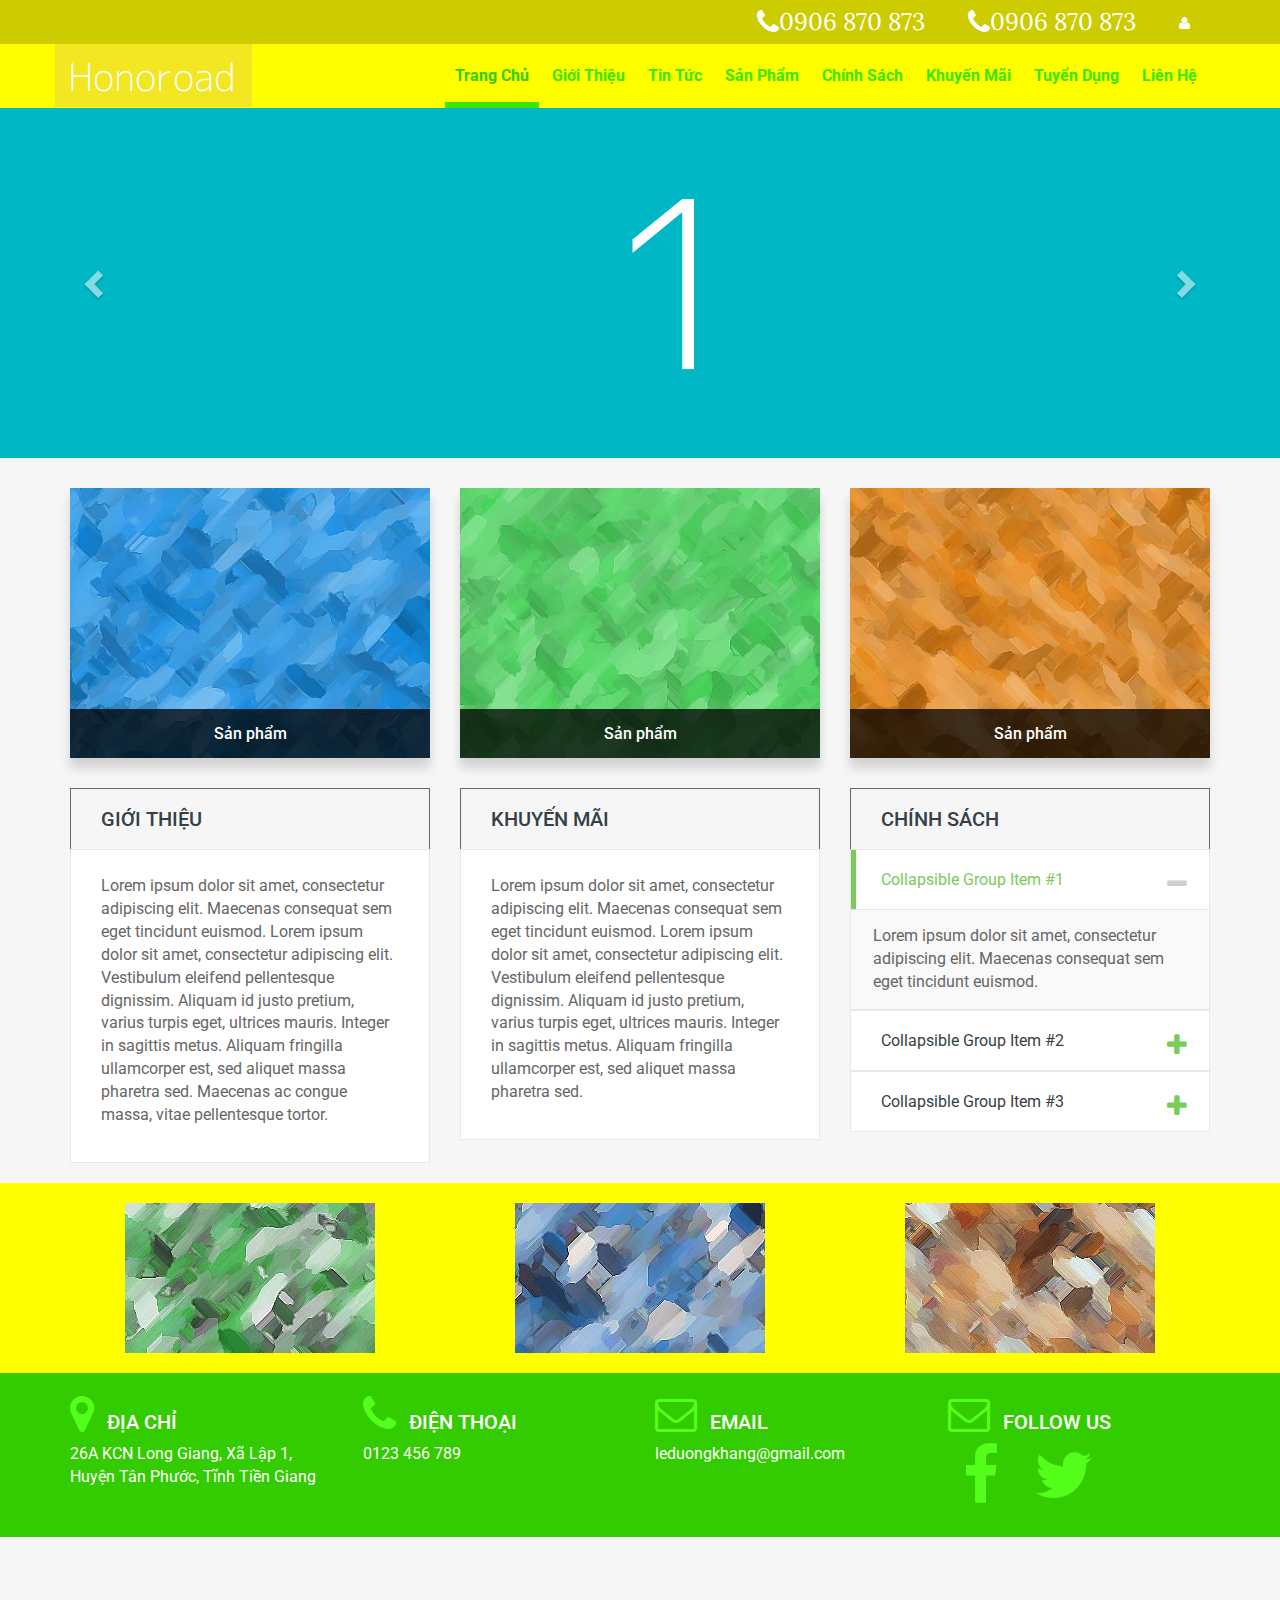
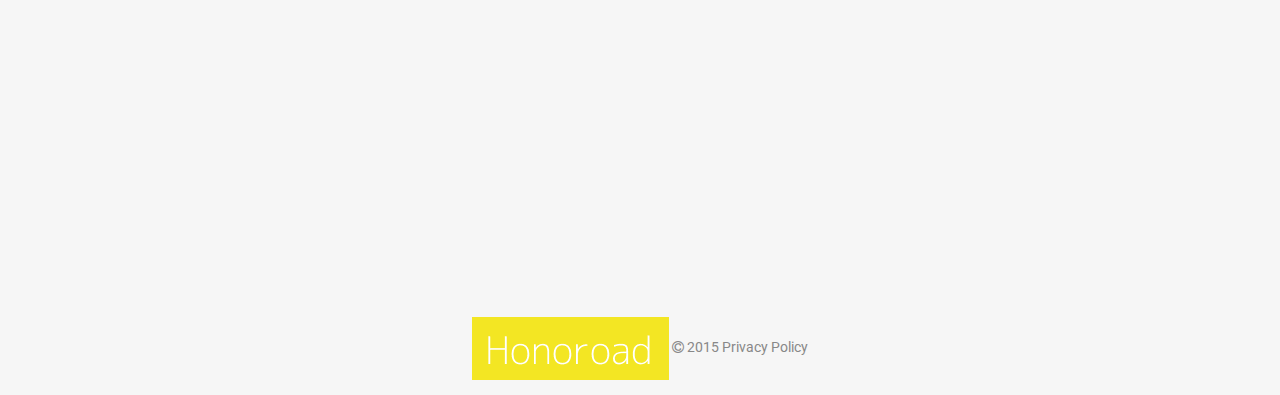
==== public_html/html/index.html @ 2d581bb7 "HTML CSS" ====
<!DOCTYPE html>
<html lang="en">
    <head>
        <title>Top Page</title>
        <meta charset="UTF-8">
        <meta content="IE=9" http-equiv="X-UA-Compatible">
        <meta name="viewport" content="width=device-width, initial-scale=1.0">
        <meta content="" name="description">
        <meta content="" name="author">

        <link href="images/favicon.png" rel="shortcut icon">
        <link rel="stylesheet" href="css/bootstrap.min.css"/>
        <link rel="stylesheet" href="css/font-awesome.min.css"/>
        <link rel="stylesheet" href="css/jquery.sidr.light.css"/>
        <link rel="stylesheet" href="css/style.css"/>

        <!-- Le HTML5 shim, for IE6-8 support of HTML5 elements -->
        <!--[if lt IE 9]>
          <script src="//html5shim.googlecode.com/svn/trunk/html5.js"></script>
        <![endif]-->
    </head>
    <body>
        <!-- http://dummyimage.com/2048x560/FF4B91/ffffff.png&text=2 -->
        <div class="navbar-wrapper">
            <!-- hotline -->
            <header class="hot-top">
                <div class="container">
                    <ul class="pull-right nopadding">
                        <li>
                            <i class="fa fa-phone fa-2x"></i><span class="hotline">0906 870 873</span>
                        </li>
                        <li>
                            <i class="fa fa-phone fa-2x"></i><span class="hotline">0906 870 873</span>
                        </li>
                        <li>
                            <a class="login-menu" href="javascript:void(0)"><i class="fa fa-user"></i></a>
                            <ul class="icesubMenu">
                                <li>
                                    <div class='login_module'>
                                        <h2><span>Login</span></h2>
                                        <form id='login-form' method="post">
                                            <div class='form-control'>
                                                
                                            </div>
                                        </form>
                                    </div>
                                </li>
                            </ul>
                        </li>
                    </ul>
                </div>
            </header>
            <!-- hotline end-->
            <!-- navigator -->
            <header id="header">
                <nav id="nav" class="navbar navbar-defaultx navbar-oil">
                    <div class="container">
                        <div id="logo" class="navbar-header">
                            <a id="menu-toggle" href="#sidr">
                                <button class="navbar-toggle collapsed">
                                    <span class="sr-only">Toggle navigation</span>
                                    <span class="icon-bar"></span>
                                    <span class="icon-bar"></span>
                                    <span class="icon-bar"></span>
                                </button>
                            </a>
                            <a class="navbar-brand nopadding">
                                <img class="img-responsive" src="images/logo.png" alt="Honoroad" />
                            </a>
                        </div>
                        <div class="navbar-collapse collapse nopadding">
                            <ul>
                                <li><a class="nav-title active" href="#"><span>Trang chủ</span></a></li>
                                <li><a class="nav-title" href="#"><span>Giới thiệu</span></a></li>
                                <li><a class="nav-title" href="#"><span>Tin tức</span></a></li>
                                <li><a class="nav-title" href="#"><span>Sản phẩm</span></a></li>
                                <li><a class="nav-title" href="#"><span>Chính sách</span></a></li>
                                <li><a class="nav-title" href="#"><span>Khuyến mãi</span></a></li>
                                <li><a class="nav-title" href="#"><span>Tuyển dụng</span></a></li>
                                <li><a class="nav-title" href="#"><span>Liên hệ</span></a></li>
                                <li class="menu-search">
                                    <ul>
                                        <li>
                                            <div>
                                                <ul>
                                                    <li>
                                                        <form class="nav-form">

                                                        </form>
                                                    </li>
                                                </ul>
                                            </div>
                                        </li>
                                    </ul>
                                </li>
                            </ul>
                        </div>
                    </div>
                </nav>
                <!--side-bar-->
                <ul id="sidr" class="m-sidebar">
                    <li><a class="active" href="#"><span>Trang chủ</span></a></li>
                    <li><a class="" href="#"><span>Giới thiệu</span></a></li>
                    <li><a class="" href="#"><span>Tin tức</span></a></li>
                    <li><a class="" href="#"><span>Sản phẩm</span></a></li>
                    <li><a class="" href="#"><span>Chính sách</span></a></li>
                    <li><a class="" href="#"><span>Khuyến mãi</span></a></li>
                    <li><a class="" href="#"><span>Tuyển dụng</span></a></li>
                    <li><a class="" href="#"><span>Liên hệ</span></a></li>
                    <li class="menu-search">
                    <li>
                        <form class="nav-form">

                        </form>
                    </li>
                </ul>
                <!--side-bar-->
            </header>
            <!-- navigator -->
        </div>

        <!-- silder -->
        <div data-ride="carousel" class="carousel slide" id="myCarousel">
            <!-- Indicators -->
            <!--            <ol class="carousel-indicators">
                            <li class="active" data-slide-to="0" data-target="#myCarousel"></li>
                            <li data-slide-to="1" data-target="#myCarousel" class=""></li>
                            <li data-slide-to="2" data-target="#myCarousel" class=""></li>
                            <li data-slide-to="3" data-target="#myCarousel" class=""></li>
                        </ol>-->
            <div role="listbox" class="carousel-inner">
                <div class="item active">
                    <img alt="First slide" src="images/slide-1.png" class="first-slide">
                </div>
                <div class="item">
                    <img alt="Second slide" src="images/slide-2.png" class="second-slide">
                </div>
                <div class="item">
                    <img alt="Third slide" src="images/slide-3.png" class="third-slide">
                </div>
                <div class="item">
                    <img alt="Fourth slide" src="images/slide-4.png" class="third-slide">
                </div>
            </div>
            <a data-slide="prev" role="button" href="#myCarousel" class="left carousel-control">
                <span aria-hidden="true" class="glyphicon glyphicon-chevron-left"></span>
                <span class="sr-only">Previous</span>
            </a>
            <a data-slide="next" role="button" href="#myCarousel" class="right carousel-control">
                <span aria-hidden="true" class="glyphicon glyphicon-chevron-right"></span>
                <span class="sr-only">Next</span>
            </a>
        </div>
        <!-- silder end -->

        <!-- product -->
        <div class="container product">
            <div class="row">
                <div class="col-xs-12 col-md-4 prod-block">
                    <a href="#">
                        <article id="item-1" class="item">
                            <img class="img-responsive" src="images/prod-p1.jpg"/>
                            <div class="prod-title"><h1>Sản phẩm</h1></div>
                        </article>
                    </a>
                </div>
                <div class="col-xs-12 col-md-4 prod-block">
                    <a href="#">
                        <article id="item-1" class="item">
                            <img class="img-responsive" src="images/prod-p2.jpg"/>
                            <div class="prod-title"><h1>Sản phẩm</h1></div>
                        </article>
                    </a>
                </div>
                <div class="col-xs-12 col-md-4 prod-block">
                    <a href="#">
                        <article id="item-1" class="item">
                            <img class="img-responsive" src="images/prod-p3.jpg"/>
                            <div class="prod-title"><h1>Sản phẩm</h1></div>
                        </article>
                    </a>
                </div>
            </div>
        </div>
        <!-- product end -->

        <!-- information -->
        <div class="container information">
            <div class="row">
                <div class="col-xs-12 col-md-4">
                    <div class="module-info">
                        <header>
                            <h2 class="module-title"><span>Giới thiệu</span></h2>
                        </header>
                        <div class="mod-article">
                            <div class="item-info">
                                <p>
                                    Lorem ipsum dolor sit amet, consectetur adipiscing elit. Maecenas consequat sem eget tincidunt euismod. Lorem ipsum dolor sit amet, consectetur adipiscing elit. Vestibulum eleifend pellentesque dignissim. Aliquam id justo pretium, varius turpis eget, ultrices mauris. Integer in sagittis metus. Aliquam fringilla ullamcorper est, sed aliquet massa pharetra sed. Maecenas ac congue massa, vitae pellentesque tortor.
                                </p>
                            </div>
                        </div>
                    </div>
                </div>
                <div class="col-xs-12 col-md-4">
                    <div class="module-info">
                        <header>
                            <h2 class="module-title"><span>Khuyến mãi</span></h2>
                        </header>
                        <div class="mod-article">
                            <div class="item-info">
                                <p>
                                    Lorem ipsum dolor sit amet, consectetur adipiscing elit. Maecenas consequat sem eget tincidunt euismod. Lorem ipsum dolor sit amet, consectetur adipiscing elit. Vestibulum eleifend pellentesque dignissim. Aliquam id justo pretium, varius turpis eget, ultrices mauris. Integer in sagittis metus. Aliquam fringilla ullamcorper est, sed aliquet massa pharetra sed.
                                </p>
                            </div>
                        </div>
                    </div>
                </div>
                <div class="col-xs-12 col-md-4">
                    <div class="module-info">
                        <header>
                            <h2 class="module-title"><span>Chính sách</span></h2>
                        </header>
                        <div class="mod-article">
                            <div class="item-info-3">

                                <div class="accordion" id="accordion">
                                    <div class="accordion-group">
                                        <div class="accordion-heading">
                                            <a class="accordion-toggle selected" data-toggle="collapse" data-parent="#accordion" href="#collapseOne">
                                                Collapsible Group Item #1
                                            </a>
                                        </div>
                                        <div id="collapseOne" class="accordion-body collapse in" aria-expanded="true" close-others="true">
                                            <div class="accordion-inner">
                                                <p>
                                                    Lorem ipsum dolor sit amet, consectetur adipiscing elit. Maecenas consequat sem eget tincidunt euismod.
                                                </p>
                                            </div>
                                        </div>
                                    </div>

                                    <div class="accordion-group">
                                        <div class="accordion-heading">
                                            <a class="accordion-toggle" data-toggle="collapse" data-parent="#accordion" href="#collapseTwo">
                                                Collapsible Group Item #2
                                            </a>
                                        </div>
                                        <div id="collapseTwo" class="accordion-body collapse">
                                            <div class="accordion-inner">
                                                <p>
                                                    Lorem ipsum dolor sit amet, consectetur adipiscing elit. Maecenas consequat sem eget tincidunt euismod.
                                                </p>
                                            </div>
                                        </div>
                                    </div>

                                    <div class="accordion-group">
                                        <div class="accordion-heading">
                                            <a class="accordion-toggle" data-toggle="collapse" data-parent="#accordion" href="#collapseThree">
                                                Collapsible Group Item #3
                                            </a>
                                        </div>
                                        <div id="collapseThree" class="accordion-body collapse">
                                            <div class="accordion-inner">
                                                <p>
                                                    Lorem ipsum dolor sit amet, consectetur adipiscing elit. Maecenas consequat sem eget tincidunt euismod.
                                                </p>
                                            </div>
                                        </div>
                                    </div>
                                </div>

                            </div>
                        </div>
                    </div>
                </div>
            </div>
        </div>
        <!-- information end -->

        <!-- main bottom -->
        <div id="main-bottom" class="margin-top-lg">
            <div class="container">
                <div class="row">
                    <div class="col-xs-12 col-md-4">
                        <article>
                            <figure>
                                <img class="img-responsive center-block" src="images/c-logo-1.jpg"/>
                            </figure>
                        </article>
                    </div>
                    <div class="col-xs-12 col-md-4">
                        <article>
                            <figure>
                                <img class="img-responsive center-block" src="images/c-logo-2.jpg"/>
                            </figure>
                        </article>
                    </div>
                    <div class="col-xs-12 col-md-4">
                        <article>
                            <figure>
                                <img class="img-responsive center-block" src="images/c-logo-3.jpg"/>
                            </figure>
                        </article>
                    </div>
                </div>
            </div>
        </div>
        <!-- main bottom end -->

        <!-- bottom -->
        <div id="bottom">
            <div class="container">
                <div class="row">
                    <div class="col-xs-12 col-md-3">
                        <article>
                            <div class="item-content">
                                <i class="fa fa-map-marker fa-3x"></i>
                                <h2><span>Địa Chỉ</span></h2>
                                <div class="item-introtext">
                                    <p>
                                        26A KCN Long Giang, Xã Lập 1, Huyện Tân Phước, Tĩnh Tiền Giang
                                    </p>
                                </div>
                            </div>
                        </article>
                    </div>
                    <div class="col-xs-12 col-md-3">
                        <article>
                            <div class="item-content">
                                <i class="fa fa-phone fa-3x"></i>
                                <h2><span>Điện Thoại</span></h2>
                                <div class="item-introtext">
                                    <p>
                                        0123 456 789
                                    </p>
                                </div>
                            </div>
                        </article>
                    </div>
                    <div class="col-xs-12 col-md-3">
                        <article>
                            <div class="item-content">
                                <i class="fa fa-envelope-o fa-3x"></i>
                                <h2><span>Email</span></h2>
                                <div class="item-introtext">
                                    <p>
                                        <a href="mailto:leduongkhang@gmail.com">leduongkhang@gmail.com</a>
                                    </p>
                                </div>
                            </div>
                        </article>
                    </div>
                    <div class="col-xs-12 col-md-3">
                        <article>
                            <div class="item-content">
                                <i class="fa fa-envelope-o fa-3x"></i>
                                <h2><span>Follow Us</span></h2>
                                <div class="item-introtext">
                                    <p>
                                        <a class="padding-lt-rt-md"><i class="fa fa-facebook fa-4x"></i></a>
                                        <a class="padding-lt-rt-md"><i class="fa fa-twitter fa-4x"></i></a>
                                    </p>
                                </div>
                            </div>
                        </article>
                    </div>
                </div>
            </div>
        </div>
        <!-- bottom end-->

        <!-- footer -->
        <div id="footer">
            <div id="map">
                <iframe src="https://www.google.com/maps/embed?pb=!1m18!1m12!1m3!1d3923.2966032270815!2d106.3025217509567!3d10.477268167470955!2m3!1f0!2f0!3f0!3m2!1i1024!2i768!4f13.1!3m3!1m2!1s0x310ab99c0ced4c49%3A0xe22317e8862d6c70!2sKhu+C%C3%B4ng+Nghi%E1%BB%87p+Long+Giang!5e0!3m2!1sen!2s!4v1446955596231" width="600" height="450" frameborder="0" style="border:0" allowfullscreen></iframe>
            </div>
        </div>
        <!-- footer end -->
        
        <!-- footer wrapper -->
        <div id="footer-wrapper">
            <div class="footer-wrapper-inner">
                <div id="copyright">
                    <div class="container">
                        <div class="col-xs-12 copyright padding-bottom-md padding-top-xxl">
                            <a class="footer-logo" href="#"><img src="images/logo.png"/></a>
                            <span class="priv">
                                <span class="copy"><i class="fa fa-copyright"></i></span>
                                <span class="year">2015</span>
                                <a class="privacy_link" href="#">Privacy Policy</a>
                            </span>
                        </div>
                    </div>
                </div>
            </div>
        </div>
        <!-- footer wrapper end -->
            


        <!--<script src="https://ajax.googleapis.com/ajax/libs/jquery/1.11.3/jquery.min.js"></script>-->
        <script src="js/jquery-1.11.2.js"></script>
        <script src="js/bootstrap.min.js"></script>
        <script src="js/jquery.sidr.min.js"></script>
        <!--<script src="js/jquery.mobile-1.4.5.min.js"></script>-->
        <script>
            $(function () {
                $('#menu-toggle').sidr();
                //
                $(document).on('click', function (e) {
                    var container = $('#sidr');
                    if (!container.is(e.target) && container.has(e.target).length === 0) {
                        $.sidr('close', 'sidr');
                    }
                });
                //
                $(window).bind('resize', function () {
                    if ($('body').hasClass('sidr-open') && $(window).width() >= 768) {
                        $.sidr('close');
                    }
                });
            });

            $(function () {
                $('.accordion-toggle').on('click', function () {
                    if ($(this).hasClass('selected')) {
                        $(this).removeClass('selected');
                    } else {
                        $('.accordion-toggle').removeClass('selected');
                        $(this).addClass('selected');
                        $(".collapse.in").collapse('hide');
                    }
                });
            });

            $(function () {
//                var menu = $('.navbar-oil');
//                var origOffsetY = menu.offset().top;
//                function scroll() {
//                    if ($(window).scrollTop() >= origOffsetY) {
//                        $('.navbar-oil').addClass('sticky');
//                        $('.content').addClass('menu-padding');
//                    } else {
//                        $('.navbar-oil').removeClass('sticky');
//                        $('.content').removeClass('menu-padding');
//                    }
//                }
//                document.onscroll = scroll;

                $('.navbar-oil').affix({
                    offset: {
                        top: $('header').height()
                    }
                });
            });

//            $(function () {
//                $("#myCarousel").swiperight(function () {
//                    $("#myCarousel").carousel('prev');
//                });
//                $("#myCarousel").swipeleft(function () {
//                    $("#myCarousel").carousel('next');
//                });
//            });
        </script>
    </body>
</html>
---- public_html/html/css/style.css ----
@import url(https://fonts.googleapis.com/css?family=Roboto:400,300,500,700,900&subset=latin,vietnamese);
@import url(https://fonts.googleapis.com/css?family=Lora:400,700);
/*@import url(https://fonts.googleapis.com/css?family=Open+Sans:300,400,600,700,800&subset=latin,vietnamese);*/
/*@font-face{
    font-family: 'WebFont';
    src: url(https://fonts.googleapis.com/css?family=Roboto:400,300,500,700,900&subset=latin,vietnamese);
}*/
/*
font-family: "lucida grande",tahoma,verdana,arial,sans-serif;
*/
/* remove ouline */
a {
  outline: 0; }

a:hover, a:active, a:focus {
  outline: 0; }

object, embed {
  outline: 0; }

input::-moz-focus-inner {
  border: 0; }

/*==========  Mobile First Method  ==========*/
/* Custom, iPhone Retina */
@media only screen and (min-width: 320px) {
  #header nav #logo {
    width: auto; }
    #header nav #logo .navbar-brand {
      img: 70%; }

  .product .row div.prod-block:nth-child(2) {
    margin: 15px 0; }

  .carousel-inner > .item > img {
    height: auto; } }
/*==========  Mobile First Method  ==========*/
/* Extra Small Devices, Phones */
@media only screen and (min-width: 480px) {
  #header nav #logo {
    width: auto; }
    #header nav #logo .navbar-brand {
      img: 70%; }
  #header nav ul li a {
    font-size: 12px; }

  .product .row div.prod-block:nth-child(2) {
    margin: 15px 0; } }
/*==========  Mobile First Method  ==========*/
/* Small Devices, Tablets */
@media only screen and (min-width: 768px) {
  #header nav #logo {
    width: auto; }
    #header nav #logo .navbar-brand {
      img: 80%; }
  #header nav ul li a {
    font-size: 12px; }

  .product .row div.prod-block:nth-child(2) {
    margin: 0; } }
/*==========  Mobile First Method  ==========*/
/* Medium Devices, Desktops */
@media only screen and (min-width: 992px) {
  #header nav ul li a {
    font-size: 16px; }

  .product .row div.prod-block:nth-child(2) {
    margin: 0; } }
/*==========  Mobile First Method  ==========*/
/* Large Devices, Wide Screens */
@media only screen and (min-width: 1200px) {
  .product .row div.prod-block:nth-child(2) {
    margin: 0; } }
.nopadding {
  padding: 0; }

body {
  /*family: 'Open Sans', sans-serif;*/
  font-family: 'Roboto', sans-serif;
  /*size: 100%;*/
  font-weight: normal;
  background: #f6f6f6;
  color: #666; }

h1, h2, h3, h4, h5, h6 {
  color: #363f45;
  margin-top: 0; }

p {
  font-size: 1.143em; }

h2 {
  font-size: 20.02px; }

.margin-top-xs {
  margin-top: 0.5rem; }

.margin-bottom-xs {
  margin-bottom: 0.5rem; }

.margin-top-sm {
  margin-top: 1rem; }

.margin-bottom-sm {
  margin-bottom: 1rem; }

.margin-top-md {
  margin-top: 1.5rem; }

.margin-bottom-md {
  margin-bottom: 1.5rem; }

.margin-top-lg {
  margin-top: 2rem; }

.margin-bottom-lg {
  margin-bottom: 2rem; }

.margin-top-xl {
  margin-top: 2.5rem; }

.margin-bottom-xl {
  margin-bottom: 2.5rem; }

.padding-top-xs {
  padding-top: 0.5rem; }

.padding-bottom-xs {
  padding-bottom: 0.5rem; }

.padding-left-xs {
  padding-left: 0.5rem; }

.padding-right-xs {
  padding-right: 0.5rem; }

.padding-lt-rt-xs {
  padding-left: 0.5rem;
  padding-right: 0.5rem; }

.padding-top-sm {
  padding-top: 1rem; }

.padding-bottom-sm {
  padding-bottom: 1rem; }

.padding-left-sm {
  padding-left: 1rem; }

.padding-right-sm {
  padding-right: 1rem; }

.padding-lt-rt-sm {
  padding-left: 1rem;
  padding-right: 1rem; }

.padding-top-md {
  padding-top: 1.5rem; }

.padding-bottom-md {
  padding-bottom: 1.5rem; }

.padding-left-md {
  padding-left: 1.5rem; }

.padding-right-md {
  padding-right: 1.5rem; }

.padding-lt-rt-md {
  padding-left: 1.5rem;
  padding-right: 1.5rem; }

.padding-top-lg {
  padding-top: 2rem; }

.padding-bottom-lg {
  padding-bottom: 2rem; }

.padding-left-lg {
  padding-left: 2rem; }

.padding-right-lg {
  padding-right: 2rem; }

.padding-lt-rt-lg {
  padding-left: 2rem;
  padding-right: 2rem; }

.padding-top-xl {
  padding-top: 2.5rem; }

.padding-bottom-xl {
  padding-bottom: 2.5rem; }

.padding-left-xl {
  padding-left: 2.5rem; }

.padding-right-xl {
  padding-right: 2.5rem; }

.padding-lt-rt-xl {
  padding-left: 2.5rem;
  padding-right: 2.5rem; }

.padding-top-xxl {
  padding-top: 3rem; }

.padding-bottom-xxl {
  padding-bottom: 3rem; }

.padding-left-xxl {
  padding-left: 3rem; }

.padding-right-xxl {
  padding-right: 3rem; }

.padding-lt-rt-xxl {
  padding-left: 3rem;
  padding-right: 3rem; }

/*----------------------------------------------------------------------------*/
.hot-top {
  /*background: $hot-top-bg url('../images/bg/grid.png');*/
  background: #CCCC00;
  color: #fff; }
  .hot-top ul {
    list-style-type: none;
    margin-bottom: 0; }
    .hot-top ul li {
      vertical-align: middle;
      display: inline-block;
      padding: 5px 20px; }
      .hot-top ul li i {
        vertical-align: middle; }
      .hot-top ul li .hotline {
        font-family: 'Lora', serif;
        font-size: 24px;
        font-weight: 300;
        vertical-align: middle; }

#nav.affix {
  position: fixed;
  top: 0;
  width: 100%;
  z-index: 10; }

.sticky {
  position: fixed;
  top: 0;
  z-index: 10;
  width: 100%; }

.menu-padding {
  padding-top: 40px; }

#header {
  background: #FFFF00; }
  #header #logo #menu-toggle .navbar-toggle {
    border: 1px solid #33CC00; }
    #header #logo #menu-toggle .navbar-toggle:hover {
      background-color: #39e600; }
      #header #logo #menu-toggle .navbar-toggle:hover .icon-bar {
        background-color: #fff; }
    #header #logo #menu-toggle .navbar-toggle .icon-bar {
      background-color: #33CC00; }
  #header #logo .navbar-brand {
    padding: 0; }
  #header nav {
    padding-left: 0;
    padding-right: 0; }
    #header nav.navbar-oil {
      margin-bottom: 0;
      background-color: #FFFF00;
      border: none;
      box-shadow: 0 4px 4px 0 rgba(0, 0, 0, 0.15);
      border-radius: 0; }
    #header nav ul {
      display: inline-block;
      float: right;
      margin: 0px 0 0;
      padding: 0;
      list-style-type: none; }
      #header nav ul li {
        display: inline-block;
        position: relative;
        line-height: 24px; }
        #header nav ul li a {
          -webkit-transition: all 0.3s ease 0s;
          -moz-transition: all 0.3s ease 0s;
          transition: all 0.3s ease 0s;
          /*background: $menu-bg;*/
          font-weight: 700;
          color: #39e600;
          font-size: 16px;
          display: block;
          padding: 20px 10px; }
          #header nav ul li a:before {
            -webkit-transition: all 0.3s ease 0s;
            -moz-transition: all 0.3s ease 0s;
            transition: all 0.3s ease 0s;
            background: #39e600;
            bottom: 0;
            content: "";
            display: block;
            height: 6px;
            left: 0;
            position: absolute;
            right: 0;
            width: 0; }
          #header nav ul li a:hover {
            text-decoration: none;
            color: #33CC00; }
          #header nav ul li a.active:before, #header nav ul li a:hover:before {
            -webkit-transition: all 0.3s ease 0s;
            -moz-transition: all 0.3s ease 0s;
            transition: all 0.3s ease 0s;
            width: 100%; }
          #header nav ul li a.active {
            color: #33CC00; }
          #header nav ul li a.nav-title {
            display: block;
            position: relative;
            text-transform: capitalize;
            z-index: 1; }
          #header nav ul li a span {
            text-align: center;
            display: block; }

/*------------------- sidebar*/
ul.m-sidebar {
  display: none;
  list-style-type: none;
  padding-left: 0;
  width: 170px; }
  ul.m-sidebar li {
    display: block;
    position: relative;
    line-height: 24px; }
    ul.m-sidebar li a {
      -webkit-transition: all 0.3s ease 0s;
      -moz-transition: all 0.3s ease 0s;
      transition: all 0.3s ease 0s;
      background: #FFFF00;
      font-weight: 700;
      color: #39e600;
      font-size: 16px;
      display: block;
      padding: 20px 10px; }
      ul.m-sidebar li a:before {
        -webkit-transition: all 0.3s ease 0s;
        -moz-transition: all 0.3s ease 0s;
        transition: all 0.3s ease 0s;
        background: #fff;
        bottom: 0;
        content: "";
        display: block;
        height: 6px;
        left: 0;
        position: absolute;
        right: 0;
        width: 0; }
      ul.m-sidebar li a:hover {
        text-decoration: none;
        color: #33CC00; }
      ul.m-sidebar li a.active:before, ul.m-sidebar li a:hover:before {
        -webkit-transition: all 0.3s ease 0s;
        -moz-transition: all 0.3s ease 0s;
        transition: all 0.3s ease 0s;
        width: 100%; }
      ul.m-sidebar li a.active {
        color: #33CC00; }
      ul.m-sidebar li a.nav-title {
        display: block;
        position: relative;
        text-transform: capitalize;
        z-index: 1; }
      ul.m-sidebar li a span {
        text-align: center;
        display: block; }

/*-------------- carousel*/
.carousel-control.left {
  background-image: none; }
.carousel-control.right {
  background-image: none; }

.product {
  margin-top: 30px;
  margin-bottom: 30px; }
  .product a {
    color: #fff;
    text-decoration: none; }
    .product a article.item {
      position: relative;
      box-shadow: 0 10px 10px 0 rgba(0, 0, 0, 0.15); }
      .product a article.item .prod-title {
        bottom: 0;
        position: absolute;
        background: rgba(0, 0, 0, 0.75);
        padding: 6px;
        text-align: center;
        width: 100%; }
        .product a article.item .prod-title h1 {
          font-size: 16px;
          color: #fff;
          margin-top: 10px; }

.information .module-info header {
  -moz-border-bottom-colors: none;
  -moz-border-left-colors: none;
  -moz-border-right-colors: none;
  -moz-border-top-colors: none;
  border-color: #e9e8e8 #e9e8e8 -moz-use-text-color;
  border-image: none;
  border-style: solid solid none;
  border-width: 1px 1px 0; }
  .information .module-info header .module-title {
    box-sizing: border-box;
    margin-bottom: 0;
    padding: 10px 30px; }
    .information .module-info header .module-title span {
      /*font-size: 20.02px;*/
      line-height: 40.08px;
      text-transform: uppercase; }
.information .module-info .mod-article .item-info {
  background: #ffffff none repeat scroll 0 0;
  border: 1px solid #e9e8e8;
  box-sizing: border-box;
  overflow: hidden;
  padding: 25px 30px; }

.accordion .accordion-group {
  overflow: hidden; }
  .accordion .accordion-group .accordion-heading {
    border-bottom: 0 none; }
    .accordion .accordion-group .accordion-heading a {
      text-decoration: none; }
    .accordion .accordion-group .accordion-heading .accordion-toggle {
      background: #ffffff none repeat scroll 0 0;
      border: 1px solid #e9e8e8;
      color: #363f45;
      display: block;
      font: 400 16px/15px "Roboto",sans-serif;
      padding: 22px 40px 22px 30px;
      position: relative; }
      .accordion .accordion-group .accordion-heading .accordion-toggle.selected {
        color: #7acb5a; }
        .accordion .accordion-group .accordion-heading .accordion-toggle.selected::before {
          content: "\f068";
          color: #CFCFCF; }
        .accordion .accordion-group .accordion-heading .accordion-toggle.selected::after {
          background: #7acb5a none repeat scroll 0 0; }
      .accordion .accordion-group .accordion-heading .accordion-toggle::before {
        color: #7acb5a;
        content: "\f067";
        font: 25px/25px "FontAwesome";
        position: absolute;
        right: 20px;
        text-align: center;
        transition: all 0.3s ease 0s;
        width: 25px; }
      .accordion .accordion-group .accordion-heading .accordion-toggle::after {
        background: transparent none repeat scroll 0 0;
        content: "";
        display: block;
        height: 100%;
        left: 0;
        position: absolute;
        top: 0;
        transition: all 0.3s ease 0s;
        width: 5px; }
      .accordion .accordion-group .accordion-heading .accordion-toggle::focus, .accordion .accordion-group .accordion-heading .accordion-toggle::hover {
        color: #363f45;
        text-decoration: none; }
      .accordion .accordion-group .accordion-heading .accordion-toggle:hover, .accordion .accordion-group .accordion-heading .accordion-toggle:focus {
        content: "\f068";
        color: #363f45;
        text-decoration: none; }
      .accordion .accordion-group .accordion-heading .accordion-toggle:hover {
        color: #7acb5a; }
        .accordion .accordion-group .accordion-heading .accordion-toggle:hover::before {
          content: "\f068";
          color: #CFCFCF; }
        .accordion .accordion-group .accordion-heading .accordion-toggle:hover::after {
          background: #7acb5a none repeat scroll 0 0; }
  .accordion .accordion-group .accordion-body.collapsing {
    background: #f9f9f9 none repeat scroll 0 0;
    padding: 15px 20px 15px 22px; }
  .accordion .accordion-group .accordion-body.collapse {
    overflow: hidden;
    position: relative;
    transition: height 0.35s ease 0s; }
    .accordion .accordion-group .accordion-body.collapse .accordion-inner {
      background: #f9f9f9 none repeat scroll 0 0;
      border-bottom: 1px solid #e9e8e8;
      border-left: 1px solid #e9e8e8;
      border-right: 1px solid #e9e8e8;
      padding: 15px 20px 15px 22px; }
      .accordion .accordion-group .accordion-body.collapse .accordion-inner p {
        margin: 0; }

#main-bottom {
  background: #FFFF00;
  padding: 20px 0; }

#bottom {
  background: #33CC00;
  padding: 20px 0; }
  #bottom article .item-content i {
    color: #53ff1a; }
  #bottom article .item-content h2 {
    display: inline-block;
    padding-left: 10px; }
    #bottom article .item-content h2 span {
      color: #fff;
      text-transform: uppercase; }
  #bottom article .item-content .item-introtext p {
    color: white; }
    #bottom article .item-content .item-introtext p a {
      color: white; }

#map {
  position: relative;
  min-height: 350px;
  overflow: hidden; }
  #map iframe {
    position: absolute;
    top: 0;
    left: 0;
    width: 100% !important; }

#footer-wrapper {
  background: #f6f6f6; }
  #footer-wrapper .copyright {
    text-align: center;
    color: #888888; }
    #footer-wrapper .copyright .privacy_link {
      color: #888888;
      text-decoration: none; }

.login-menu {
  color: #fff; }

ul.icesubMenu {
  background: #ffffff none repeat scroll 0 0;
  border: medium none;
  box-shadow: 10px 10px 10px 0 rgba(0, 0, 0, 0.15);
  height: 0;
  left: 50%;
  margin: 0;
  opacity: 0;
  overflow: hidden;
  pointer-events: none;
  position: absolute;
  text-align: left;
  text-transform: capitalize;
  top: 100%;
  transform: translate(-50%, 30px);
  transition: all 0.25s ease-out 0s;
  z-index: 9999; }
  ul.icesubMenu.sub-level-1 {
    left: auto;
    right: 20px;
    transform: translate(0px, 30px); }
    ul.icesubMenu.sub-level-1::before {
      border-color: transparent transparent #777777;
      border-style: solid;
      border-width: 0 0 20px 20px;
      height: 0;
      left: auto;
      right: 0;
      transform: translate(0px, 0px);
      width: 0; }
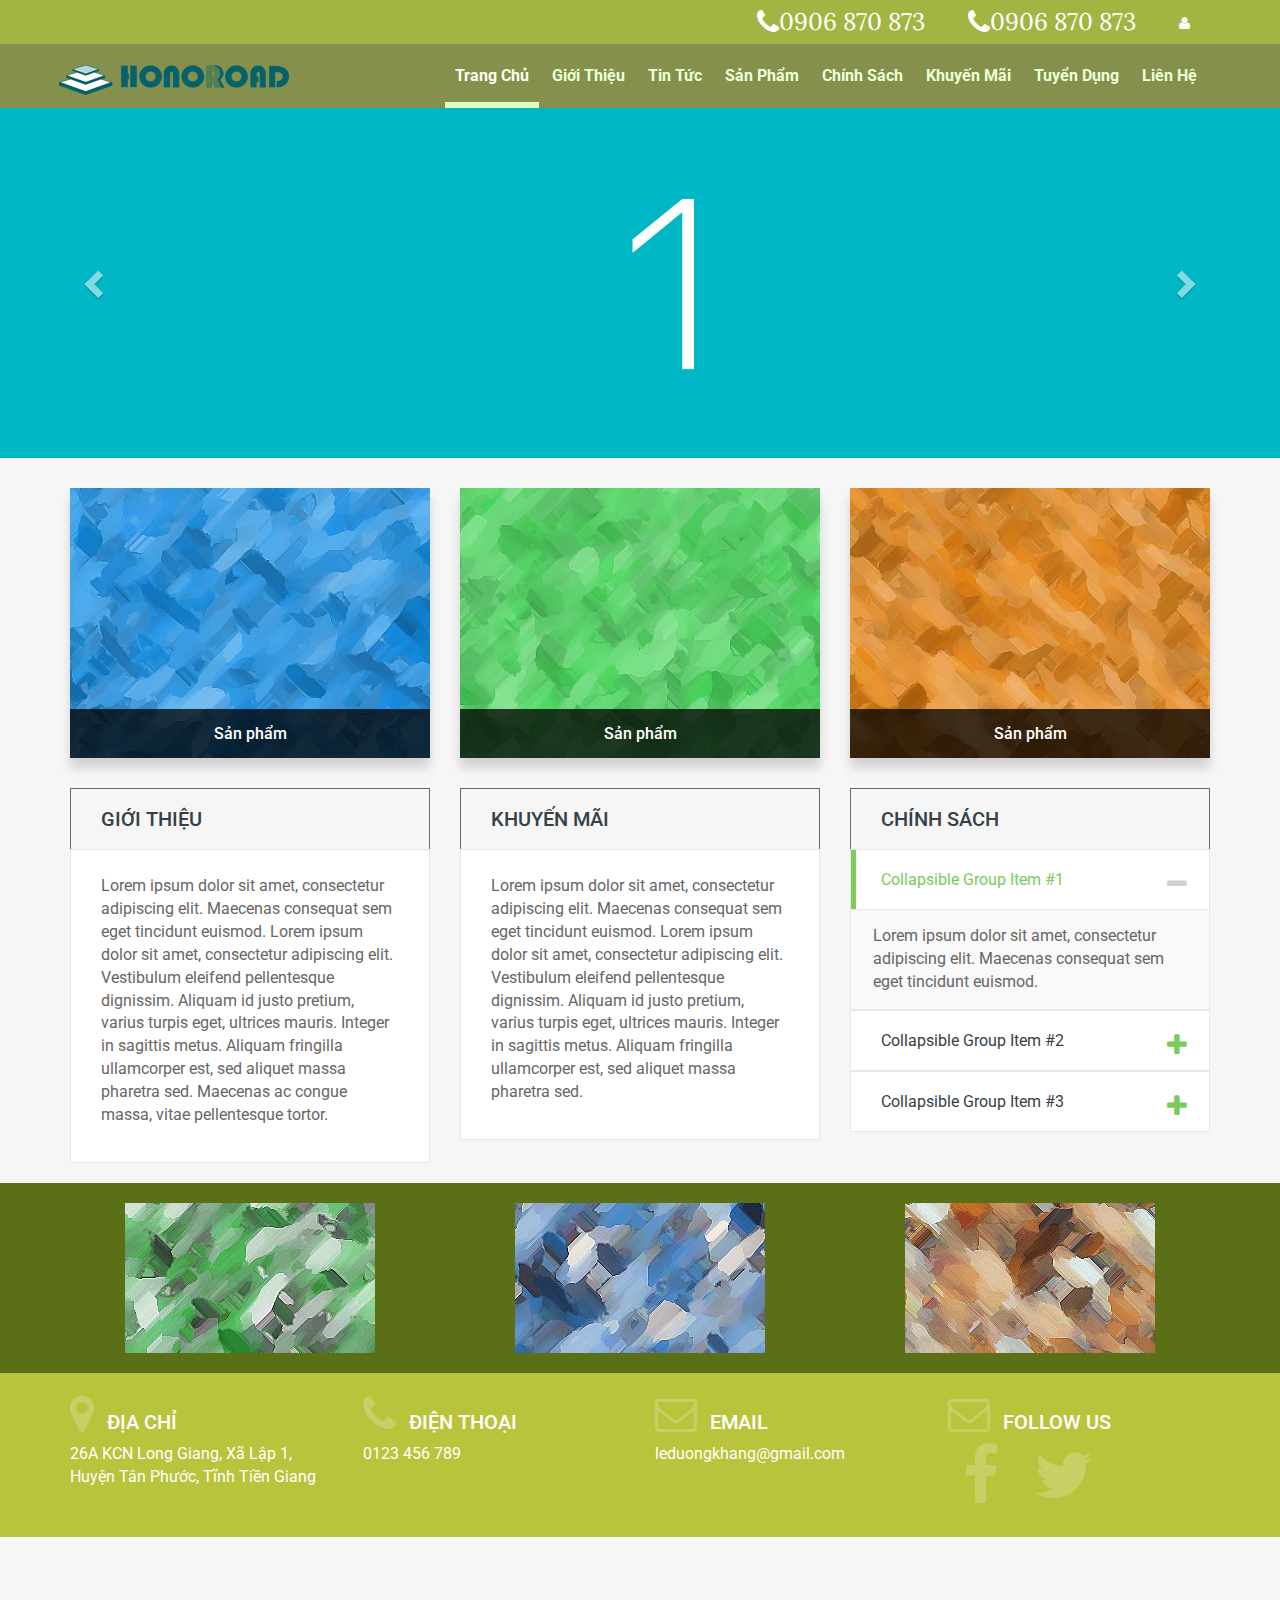
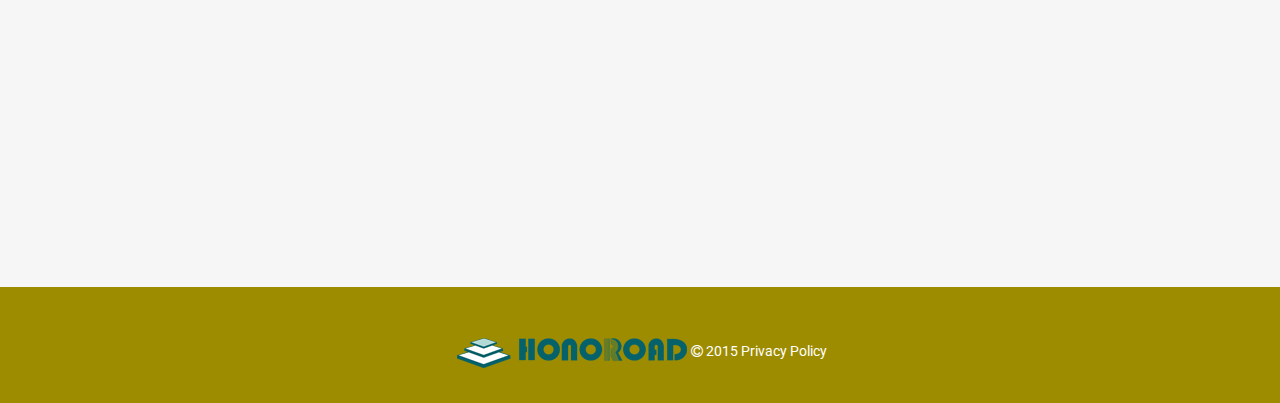
==== commit 3c5cf8ea: "HTML CSS" ====
--- a/public_html/html/index.html
+++ b/public_html/html/index.html
@@ -34,18 +34,6 @@
                         </li>
                         <li>
                             <a class="login-menu" href="javascript:void(0)"><i class="fa fa-user"></i></a>
-                            <ul class="icesubMenu">
-                                <li>
-                                    <div class='login_module'>
-                                        <h2><span>Login</span></h2>
-                                        <form id='login-form' method="post">
-                                            <div class='form-control'>
-                                                
-                                            </div>
-                                        </form>
-                                    </div>
-                                </li>
-                            </ul>
                         </li>
                     </ul>
                 </div>
@@ -68,10 +56,18 @@
                                 <img class="img-responsive" src="images/logo.png" alt="Honoroad" />
                             </a>
                         </div>
-                        <div class="navbar-collapse collapse nopadding">
-                            <ul>
-                                <li><a class="nav-title active" href="#"><span>Trang chủ</span></a></li>
-                                <li><a class="nav-title" href="#"><span>Giới thiệu</span></a></li>
+                        <div class="navbar-collapse collapse nopadding icemegamenu">
+                            <ul id="icemegamenu">
+                                <li><a class="nav-title active" href="index.html"><span>Trang chủ</span></a></li>
+                                <li class="ice-lv1">
+                                    <a class="nav-title" href="#"><span>Giới thiệu</span></a>
+                                    <div class="ice-cols">
+                                        <ul class="icesubmenu sub-lv1">
+                                            <li><a href="#">Giới thiệu tập đoàn</a></li>
+                                            <li><a href="#">Tin tức</a></li>
+                                        </ul>
+                                    </div>
+                                </li>
                                 <li><a class="nav-title" href="#"><span>Tin tức</span></a></li>
                                 <li><a class="nav-title" href="#"><span>Sản phẩm</span></a></li>
                                 <li><a class="nav-title" href="#"><span>Chính sách</span></a></li>
@@ -372,12 +368,12 @@
 
         <!-- footer -->
         <div id="footer">
-            <div id="map">
+            <div id="map" class="map">
                 <iframe src="https://www.google.com/maps/embed?pb=!1m18!1m12!1m3!1d3923.2966032270815!2d106.3025217509567!3d10.477268167470955!2m3!1f0!2f0!3f0!3m2!1i1024!2i768!4f13.1!3m3!1m2!1s0x310ab99c0ced4c49%3A0xe22317e8862d6c70!2sKhu+C%C3%B4ng+Nghi%E1%BB%87p+Long+Giang!5e0!3m2!1sen!2s!4v1446955596231" width="600" height="450" frameborder="0" style="border:0" allowfullscreen></iframe>
             </div>
         </div>
         <!-- footer end -->
-        
+
         <!-- footer wrapper -->
         <div id="footer-wrapper">
             <div class="footer-wrapper-inner">
@@ -396,7 +392,7 @@
             </div>
         </div>
         <!-- footer wrapper end -->
-            
+
 
 
         <!--<script src="https://ajax.googleapis.com/ajax/libs/jquery/1.11.3/jquery.min.js"></script>-->
@@ -455,6 +451,18 @@
                 });
             });
 
+            function mouse_enter_map(){
+                $('.map iframe').css("pointer-events", "auto");
+            }
+            $(function () {
+                $(".map").on('mouseenter', function () {
+                    setTimeout(mouse_enter_map, 500);
+                });
+                $(".map").on('mouseleave', function () {
+                    $('.map iframe').css("pointer-events", "none");
+                });
+            });
+
 //            $(function () {
 //                $("#myCarousel").swiperight(function () {
 //                    $("#myCarousel").carousel('prev');
--- a/public_html/html/css/style.css
+++ b/public_html/html/css/style.css
@@ -13,7 +13,8 @@
   outline: 0; }
 
 a:hover, a:active, a:focus {
-  outline: 0; }
+  outline: 0;
+  text-decoration: none; }
 
 object, embed {
   outline: 0; }
@@ -221,7 +222,7 @@
 /*----------------------------------------------------------------------------*/
 .hot-top {
   /*background: $hot-top-bg url('../images/bg/grid.png');*/
-  background: #CCCC00;
+  background: #A2B542;
   color: #fff; }
   .hot-top ul {
     list-style-type: none;
@@ -254,15 +255,15 @@
   padding-top: 40px; }
 
 #header {
-  background: #FFFF00; }
+  background: #84904B; }
   #header #logo #menu-toggle .navbar-toggle {
-    border: 1px solid #33CC00; }
+    border: 1px solid #DFFFBF; }
     #header #logo #menu-toggle .navbar-toggle:hover {
-      background-color: #39e600; }
+      background-color: #DFFFBF; }
       #header #logo #menu-toggle .navbar-toggle:hover .icon-bar {
-        background-color: #fff; }
+        background-color: #200040; }
     #header #logo #menu-toggle .navbar-toggle .icon-bar {
-      background-color: #33CC00; }
+      background-color: #DFFFBF; }
   #header #logo .navbar-brand {
     padding: 0; }
   #header nav {
@@ -270,7 +271,7 @@
     padding-right: 0; }
     #header nav.navbar-oil {
       margin-bottom: 0;
-      background-color: #FFFF00;
+      background-color: #84904B;
       border: none;
       box-shadow: 0 4px 4px 0 rgba(0, 0, 0, 0.15);
       border-radius: 0; }
@@ -280,25 +281,25 @@
       margin: 0px 0 0;
       padding: 0;
       list-style-type: none; }
-      #header nav ul li {
+      #header nav ul > li {
         display: inline-block;
         position: relative;
         line-height: 24px; }
-        #header nav ul li a {
+        #header nav ul > li a {
           -webkit-transition: all 0.3s ease 0s;
           -moz-transition: all 0.3s ease 0s;
           transition: all 0.3s ease 0s;
           /*background: $menu-bg;*/
           font-weight: 700;
-          color: #39e600;
+          color: #ecffd9;
           font-size: 16px;
           display: block;
           padding: 20px 10px; }
-          #header nav ul li a:before {
+          #header nav ul > li a:before {
             -webkit-transition: all 0.3s ease 0s;
             -moz-transition: all 0.3s ease 0s;
             transition: all 0.3s ease 0s;
-            background: #39e600;
+            background: #DFFFBF;
             bottom: 0;
             content: "";
             display: block;
@@ -307,24 +308,53 @@
             position: absolute;
             right: 0;
             width: 0; }
-          #header nav ul li a:hover {
+          #header nav ul > li a:hover {
             text-decoration: none;
-            color: #33CC00; }
-          #header nav ul li a.active:before, #header nav ul li a:hover:before {
+            color: #DFFFBF; }
+          #header nav ul > li a.active:before, #header nav ul > li a:hover:before {
             -webkit-transition: all 0.3s ease 0s;
             -moz-transition: all 0.3s ease 0s;
             transition: all 0.3s ease 0s;
             width: 100%; }
-          #header nav ul li a.active {
-            color: #33CC00; }
-          #header nav ul li a.nav-title {
+          #header nav ul > li a.active {
+            color: #f9fff2; }
+          #header nav ul > li a.nav-title {
             display: block;
             position: relative;
             text-transform: capitalize;
             z-index: 1; }
-          #header nav ul li a span {
+          #header nav ul > li a span {
             text-align: center;
             display: block; }
+
+.icemegamenu > ul > li.ice-lv1 .ice-cols {
+  width: 200px;
+  max-width: 100%;
+  position: absolute; }
+  .icemegamenu > ul > li.ice-lv1 .ice-cols > ul.icesubmenu {
+    background: #ffffff none repeat scroll 0 0;
+    border: medium none;
+    box-shadow: 10px 10px 10px 0 rgba(0, 0, 0, 0.15);
+    height: 0;
+    left: 50%;
+    margin: 0;
+    opacity: 0;
+    overflow: hidden;
+    pointer-events: none;
+    position: absolute;
+    text-align: left;
+    text-transform: capitalize;
+    top: 100%;
+    transform: translate(-50%, 30px);
+    transition: all 0.25s ease-out 0s;
+    z-index: 9999; }
+    .icemegamenu > ul > li.ice-lv1 .ice-cols > ul.icesubmenu.sub-lv1 > li {
+      display: block;
+      padding: 24px 1px 23px 3px;
+      position: relative; }
+.icemegamenu > ul > li.ice-lv1::hover > ul.icesubmenu {
+  opacity: 1;
+  height: auto; }
 
 /*------------------- sidebar*/
 ul.m-sidebar {
@@ -340,9 +370,9 @@
       -webkit-transition: all 0.3s ease 0s;
       -moz-transition: all 0.3s ease 0s;
       transition: all 0.3s ease 0s;
-      background: #FFFF00;
+      background: #84904B;
       font-weight: 700;
-      color: #39e600;
+      color: #ecffd9;
       font-size: 16px;
       display: block;
       padding: 20px 10px; }
@@ -350,7 +380,7 @@
         -webkit-transition: all 0.3s ease 0s;
         -moz-transition: all 0.3s ease 0s;
         transition: all 0.3s ease 0s;
-        background: #fff;
+        background: #DFFFBF;
         bottom: 0;
         content: "";
         display: block;
@@ -361,14 +391,14 @@
         width: 0; }
       ul.m-sidebar li a:hover {
         text-decoration: none;
-        color: #33CC00; }
+        color: #DFFFBF; }
       ul.m-sidebar li a.active:before, ul.m-sidebar li a:hover:before {
         -webkit-transition: all 0.3s ease 0s;
         -moz-transition: all 0.3s ease 0s;
         transition: all 0.3s ease 0s;
         width: 100%; }
       ul.m-sidebar li a.active {
-        color: #33CC00; }
+        color: #f9fff2; }
       ul.m-sidebar li a.nav-title {
         display: block;
         position: relative;
@@ -500,14 +530,14 @@
         margin: 0; }
 
 #main-bottom {
-  background: #FFFF00;
+  background: #5B7016;
   padding: 20px 0; }
 
 #bottom {
-  background: #33CC00;
+  background: #B9C43D;
   padding: 20px 0; }
   #bottom article .item-content i {
-    color: #53ff1a; }
+    color: #c7d064; }
   #bottom article .item-content h2 {
     display: inline-block;
     padding-left: 10px; }
@@ -519,55 +549,85 @@
     #bottom article .item-content .item-introtext p a {
       color: white; }
 
-#map {
+.map {
   position: relative;
   min-height: 350px;
   overflow: hidden; }
-  #map iframe {
+  .map iframe {
     position: absolute;
     top: 0;
     left: 0;
-    width: 100% !important; }
+    width: 100% !important;
+    pointer-events: none; }
 
 #footer-wrapper {
-  background: #f6f6f6; }
+  background: #9D8C00; }
   #footer-wrapper .copyright {
     text-align: center;
-    color: #888888; }
+    color: #fff; }
     #footer-wrapper .copyright .privacy_link {
-      color: #888888;
+      color: #fff;
       text-decoration: none; }
 
 .login-menu {
   color: #fff; }
 
-ul.icesubMenu {
-  background: #ffffff none repeat scroll 0 0;
-  border: medium none;
-  box-shadow: 10px 10px 10px 0 rgba(0, 0, 0, 0.15);
-  height: 0;
-  left: 50%;
-  margin: 0;
-  opacity: 0;
-  overflow: hidden;
-  pointer-events: none;
-  position: absolute;
-  text-align: left;
-  text-transform: capitalize;
-  top: 100%;
-  transform: translate(-50%, 30px);
-  transition: all 0.25s ease-out 0s;
-  z-index: 9999; }
-  ul.icesubMenu.sub-level-1 {
-    left: auto;
-    right: 20px;
-    transform: translate(0px, 30px); }
-    ul.icesubMenu.sub-level-1::before {
-      border-color: transparent transparent #777777;
-      border-style: solid;
-      border-width: 0 0 20px 20px;
-      height: 0;
-      left: auto;
-      right: 0;
-      transform: translate(0px, 0px);
-      width: 0; }
+/*ul{
+    &.icesubMenu{
+        background: #ffffff none repeat scroll 0 0;
+        border: medium none;
+        box-shadow: 10px 10px 10px 0 rgba(0, 0, 0, 0.15);
+        height: 0;
+        left: 50%;
+        margin: 0;
+        opacity: 0;
+        overflow: hidden;
+        pointer-events: none;
+        position: absolute;
+        text-align: left;
+        text-transform: capitalize;
+        top: 100%;
+        transform: translate(-50%, 30px);
+        transition: all 0.25s ease-out 0s;
+        z-index: 9999;
+        &.sub-level-1{
+            left: auto;
+            right: 20px;
+            transform: translate(0px, 30px);
+            &::before{
+                border-color: transparent transparent #777777;
+                border-style: solid;
+                border-width: 0 0 20px 20px;
+                height: 0;
+                left: auto;
+                right: 0;
+                transform: translate(0px, 0px);
+                width: 0;
+            }
+        }
+    }
+}*/
+/*==========  Non-Mobile First Method  ==========*/
+/* Large Devices, Wide Screens */
+/*==========  Non-Mobile First Method  ==========*/
+/* Medium Devices, Desktops */
+/*==========  Non-Mobile First Method  ==========*/
+/* Small Devices, Tablets */
+/*==========  Non-Mobile First Method  ==========*/
+/* Extra Small Devices, Phones */
+/*==========  Non-Mobile First Method  ==========*/
+/* Custom, iPhone Retina */
+@media only screen and (max-width: 320px) {
+  .hot-top ul {
+    margin-bottom: 0; }
+    .hot-top ul li {
+      vertical-align: middle;
+      display: inline-block;
+      padding: 5px 5px; }
+      .hot-top ul li i {
+        vertical-align: middle; }
+      .hot-top ul li .hotline {
+        font-family: 'Lora', serif;
+        font-size: 16px;
+        font-weight: 300;
+        vertical-align: middle; } }
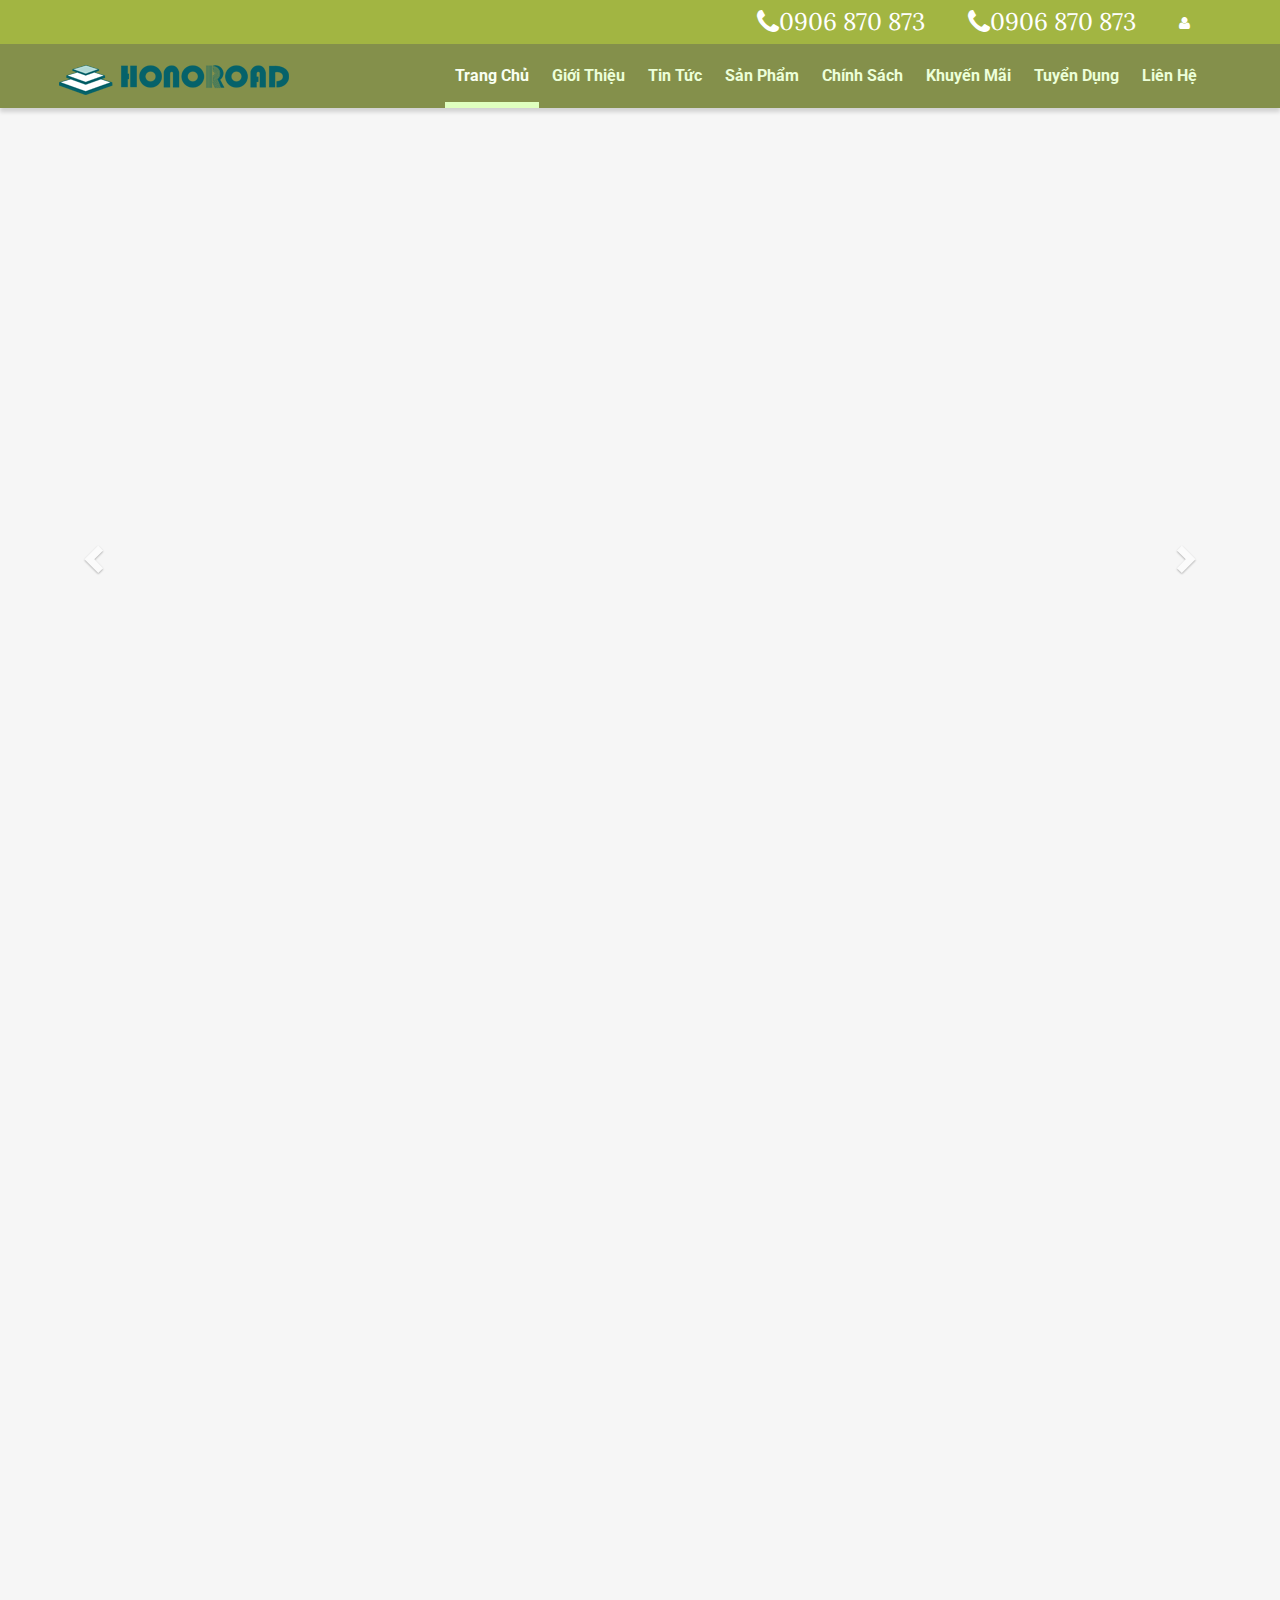
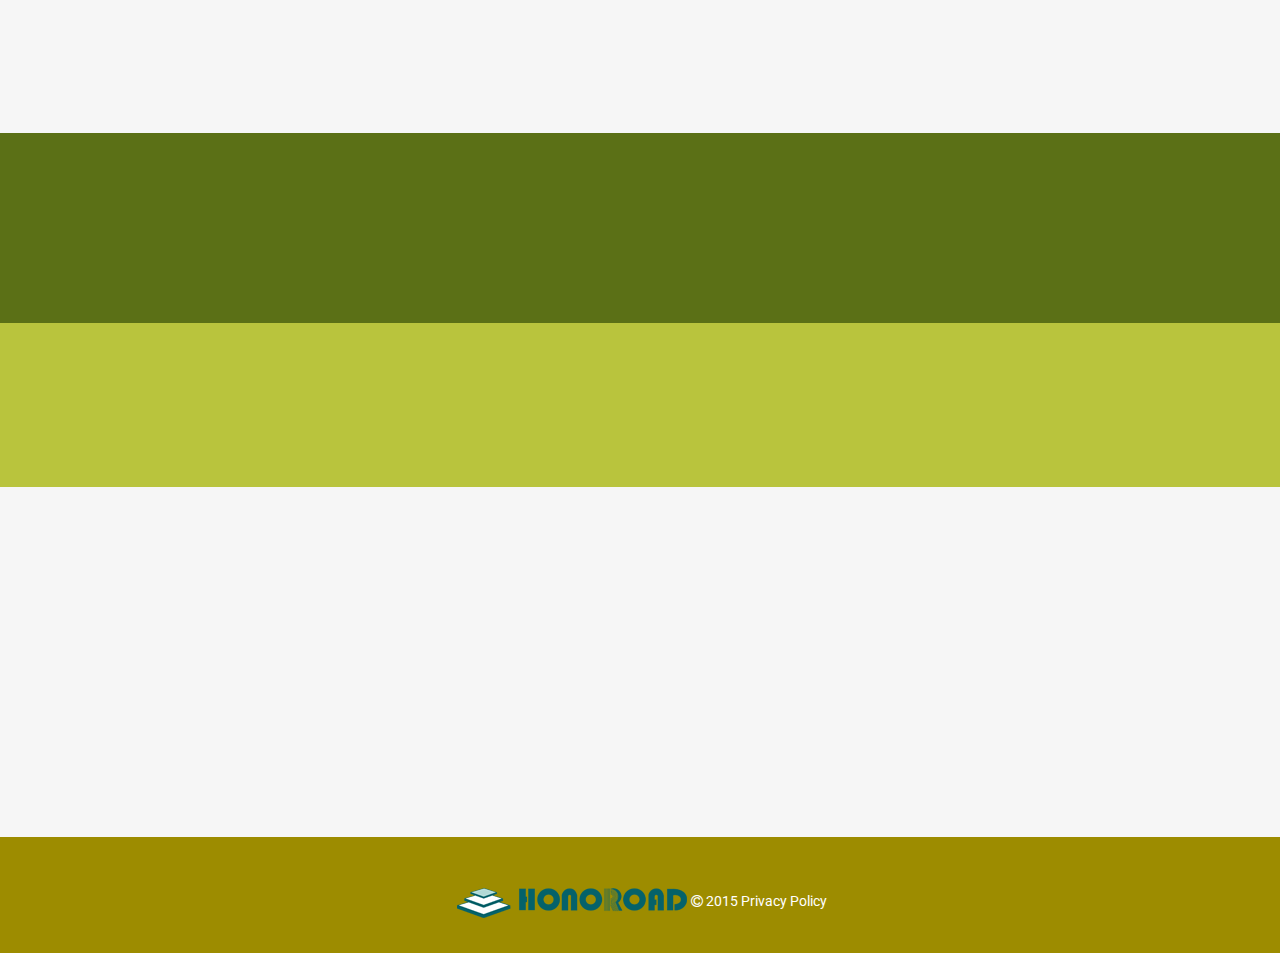
==== commit 72207f1e: "HTML CSS" ====
--- a/public_html/html/index.html
+++ b/public_html/html/index.html
@@ -12,6 +12,7 @@
         <link rel="stylesheet" href="css/bootstrap.min.css"/>
         <link rel="stylesheet" href="css/font-awesome.min.css"/>
         <link rel="stylesheet" href="css/jquery.sidr.light.css"/>
+        <link rel="stylesheet" href="css/animate.css"/>
         <link rel="stylesheet" href="css/style.css"/>
 
         <!-- Le HTML5 shim, for IE6-8 support of HTML5 elements -->
@@ -40,7 +41,7 @@
             </header>
             <!-- hotline end-->
             <!-- navigator -->
-            <header id="header">
+            <header id="header" class="header">
                 <nav id="nav" class="navbar navbar-defaultx navbar-oil">
                     <div class="container">
                         <div id="logo" class="navbar-header">
@@ -125,18 +126,20 @@
                             <li data-slide-to="3" data-target="#myCarousel" class=""></li>
                         </ol>-->
             <div role="listbox" class="carousel-inner">
-                <div class="item active">
-                    <img alt="First slide" src="images/slide-1.png" class="first-slide">
-                </div>
-                <div class="item">
-                    <img alt="Second slide" src="images/slide-2.png" class="second-slide">
-                </div>
+                <div class="item active" style="background: url('http://dummyimage.com/2040x1100/4DA2E2/fff') fixed 0 0 / cover;">
+                    <!--<img alt="First slide" src="images/slide-1.png" class="first-slide">-->
+                </div>
+                <div class="item" style="background: url('http://dummyimage.com/2040x1100/2B93E2/fff') fixed 0 0 / cover;">
+                    <!--<img alt="Second slide" src="images/slide-2.png" class="second-slide">-->
+                </div>
+                <!--
                 <div class="item">
                     <img alt="Third slide" src="images/slide-3.png" class="third-slide">
                 </div>
                 <div class="item">
                     <img alt="Fourth slide" src="images/slide-4.png" class="third-slide">
                 </div>
+                -->
             </div>
             <a data-slide="prev" role="button" href="#myCarousel" class="left carousel-control">
                 <span aria-hidden="true" class="glyphicon glyphicon-chevron-left"></span>
@@ -152,7 +155,7 @@
         <!-- product -->
         <div class="container product">
             <div class="row">
-                <div class="col-xs-12 col-md-4 prod-block">
+                <div class="col-xs-12 col-md-4 prod-block wow fadeInUp" data-wow-delay="0.5s">
                     <a href="#">
                         <article id="item-1" class="item">
                             <img class="img-responsive" src="images/prod-p1.jpg"/>
@@ -160,7 +163,7 @@
                         </article>
                     </a>
                 </div>
-                <div class="col-xs-12 col-md-4 prod-block">
+                <div class="col-xs-12 col-md-4 prod-block wow fadeInUp" data-wow-delay="1s">
                     <a href="#">
                         <article id="item-1" class="item">
                             <img class="img-responsive" src="images/prod-p2.jpg"/>
@@ -168,7 +171,7 @@
                         </article>
                     </a>
                 </div>
-                <div class="col-xs-12 col-md-4 prod-block">
+                <div class="col-xs-12 col-md-4 prod-block wow fadeInUp" data-wow-delay="1.5s">
                     <a href="#">
                         <article id="item-1" class="item">
                             <img class="img-responsive" src="images/prod-p3.jpg"/>
@@ -183,7 +186,7 @@
         <!-- information -->
         <div class="container information">
             <div class="row">
-                <div class="col-xs-12 col-md-4">
+                <div class="col-xs-12 col-md-4 wow fadeIn" data-wow-delay="2s">
                     <div class="module-info">
                         <header>
                             <h2 class="module-title"><span>Giới thiệu</span></h2>
@@ -197,7 +200,7 @@
                         </div>
                     </div>
                 </div>
-                <div class="col-xs-12 col-md-4">
+                <div class="col-xs-12 col-md-4 wow fadeIn" data-wow-delay="2.5s">
                     <div class="module-info">
                         <header>
                             <h2 class="module-title"><span>Khuyến mãi</span></h2>
@@ -211,7 +214,7 @@
                         </div>
                     </div>
                 </div>
-                <div class="col-xs-12 col-md-4">
+                <div class="col-xs-12 col-md-4 wow fadeIn" data-wow-delay="3s">
                     <div class="module-info">
                         <header>
                             <h2 class="module-title"><span>Chính sách</span></h2>
@@ -278,21 +281,21 @@
         <div id="main-bottom" class="margin-top-lg">
             <div class="container">
                 <div class="row">
-                    <div class="col-xs-12 col-md-4">
+                    <div class="col-xs-12 col-md-4 wow fadeInUp" data-wow-delay="3.5s">
                         <article>
                             <figure>
                                 <img class="img-responsive center-block" src="images/c-logo-1.jpg"/>
                             </figure>
                         </article>
                     </div>
-                    <div class="col-xs-12 col-md-4">
+                    <div class="col-xs-12 col-md-4 wow fadeInUp" data-wow-delay="3.75s">
                         <article>
                             <figure>
                                 <img class="img-responsive center-block" src="images/c-logo-2.jpg"/>
                             </figure>
                         </article>
                     </div>
-                    <div class="col-xs-12 col-md-4">
+                    <div class="col-xs-12 col-md-4 wow fadeInUp" data-wow-delay="4s">
                         <article>
                             <figure>
                                 <img class="img-responsive center-block" src="images/c-logo-3.jpg"/>
@@ -308,7 +311,7 @@
         <div id="bottom">
             <div class="container">
                 <div class="row">
-                    <div class="col-xs-12 col-md-3">
+                    <div class="col-xs-12 col-md-3 wow fadeInUp" data-wow-delay="0.25s">
                         <article>
                             <div class="item-content">
                                 <i class="fa fa-map-marker fa-3x"></i>
@@ -321,7 +324,7 @@
                             </div>
                         </article>
                     </div>
-                    <div class="col-xs-12 col-md-3">
+                    <div class="col-xs-12 col-md-3 wow fadeInUp" data-wow-delay="1.5s">
                         <article>
                             <div class="item-content">
                                 <i class="fa fa-phone fa-3x"></i>
@@ -334,7 +337,7 @@
                             </div>
                         </article>
                     </div>
-                    <div class="col-xs-12 col-md-3">
+                    <div class="col-xs-12 col-md-3 wow fadeInUp" data-wow-delay="1.75s">
                         <article>
                             <div class="item-content">
                                 <i class="fa fa-envelope-o fa-3x"></i>
@@ -347,7 +350,7 @@
                             </div>
                         </article>
                     </div>
-                    <div class="col-xs-12 col-md-3">
+                    <div class="col-xs-12 col-md-3 wow fadeInUp" data-wow-delay="2s">
                         <article>
                             <div class="item-content">
                                 <i class="fa fa-envelope-o fa-3x"></i>
@@ -393,84 +396,18 @@
         </div>
         <!-- footer wrapper end -->
 
+        <div id="back-top">
+            <a href="javascript:void(0)"><i class="fa fa-chevron-circle-up fa-5x"></i></a>
+        </div>
 
 
         <!--<script src="https://ajax.googleapis.com/ajax/libs/jquery/1.11.3/jquery.min.js"></script>-->
         <script src="js/jquery-1.11.2.js"></script>
         <script src="js/bootstrap.min.js"></script>
         <script src="js/jquery.sidr.min.js"></script>
+        <script src="js/jquery.parallax.js"></script>
+        <script src="js/wow.min.js"></script>
         <!--<script src="js/jquery.mobile-1.4.5.min.js"></script>-->
-        <script>
-            $(function () {
-                $('#menu-toggle').sidr();
-                //
-                $(document).on('click', function (e) {
-                    var container = $('#sidr');
-                    if (!container.is(e.target) && container.has(e.target).length === 0) {
-                        $.sidr('close', 'sidr');
-                    }
-                });
-                //
-                $(window).bind('resize', function () {
-                    if ($('body').hasClass('sidr-open') && $(window).width() >= 768) {
-                        $.sidr('close');
-                    }
-                });
-            });
-
-            $(function () {
-                $('.accordion-toggle').on('click', function () {
-                    if ($(this).hasClass('selected')) {
-                        $(this).removeClass('selected');
-                    } else {
-                        $('.accordion-toggle').removeClass('selected');
-                        $(this).addClass('selected');
-                        $(".collapse.in").collapse('hide');
-                    }
-                });
-            });
-
-            $(function () {
-//                var menu = $('.navbar-oil');
-//                var origOffsetY = menu.offset().top;
-//                function scroll() {
-//                    if ($(window).scrollTop() >= origOffsetY) {
-//                        $('.navbar-oil').addClass('sticky');
-//                        $('.content').addClass('menu-padding');
-//                    } else {
-//                        $('.navbar-oil').removeClass('sticky');
-//                        $('.content').removeClass('menu-padding');
-//                    }
-//                }
-//                document.onscroll = scroll;
-
-                $('.navbar-oil').affix({
-                    offset: {
-                        top: $('header').height()
-                    }
-                });
-            });
-
-            function mouse_enter_map(){
-                $('.map iframe').css("pointer-events", "auto");
-            }
-            $(function () {
-                $(".map").on('mouseenter', function () {
-                    setTimeout(mouse_enter_map, 500);
-                });
-                $(".map").on('mouseleave', function () {
-                    $('.map iframe').css("pointer-events", "none");
-                });
-            });
-
-//            $(function () {
-//                $("#myCarousel").swiperight(function () {
-//                    $("#myCarousel").carousel('prev');
-//                });
-//                $("#myCarousel").swipeleft(function () {
-//                    $("#myCarousel").carousel('next');
-//                });
-//            });
-        </script>
+        <script src="js/common.js"></script>
     </body>
 </html>
--- a/public_html/html/css/style.css
+++ b/public_html/html/css/style.css
@@ -254,38 +254,38 @@
 .menu-padding {
   padding-top: 40px; }
 
-#header {
+.header {
   background: #84904B; }
-  #header #logo #menu-toggle .navbar-toggle {
+  .header #logo #menu-toggle .navbar-toggle {
     border: 1px solid #DFFFBF; }
-    #header #logo #menu-toggle .navbar-toggle:hover {
+    .header #logo #menu-toggle .navbar-toggle:hover {
       background-color: #DFFFBF; }
-      #header #logo #menu-toggle .navbar-toggle:hover .icon-bar {
+      .header #logo #menu-toggle .navbar-toggle:hover .icon-bar {
         background-color: #200040; }
-    #header #logo #menu-toggle .navbar-toggle .icon-bar {
+    .header #logo #menu-toggle .navbar-toggle .icon-bar {
       background-color: #DFFFBF; }
-  #header #logo .navbar-brand {
+  .header #logo .navbar-brand {
     padding: 0; }
-  #header nav {
+  .header nav {
     padding-left: 0;
     padding-right: 0; }
-    #header nav.navbar-oil {
+    .header nav.navbar-oil {
       margin-bottom: 0;
       background-color: #84904B;
       border: none;
       box-shadow: 0 4px 4px 0 rgba(0, 0, 0, 0.15);
       border-radius: 0; }
-    #header nav ul {
+    .header nav ul {
       display: inline-block;
       float: right;
       margin: 0px 0 0;
       padding: 0;
       list-style-type: none; }
-      #header nav ul > li {
+      .header nav ul > li {
         display: inline-block;
-        position: relative;
+        /*position: relative;*/
         line-height: 24px; }
-        #header nav ul > li a {
+        .header nav ul > li a {
           -webkit-transition: all 0.3s ease 0s;
           -moz-transition: all 0.3s ease 0s;
           transition: all 0.3s ease 0s;
@@ -295,7 +295,7 @@
           font-size: 16px;
           display: block;
           padding: 20px 10px; }
-          #header nav ul > li a:before {
+          .header nav ul > li a:before {
             -webkit-transition: all 0.3s ease 0s;
             -moz-transition: all 0.3s ease 0s;
             transition: all 0.3s ease 0s;
@@ -308,26 +308,27 @@
             position: absolute;
             right: 0;
             width: 0; }
-          #header nav ul > li a:hover {
+          .header nav ul > li a:hover {
             text-decoration: none;
             color: #DFFFBF; }
-          #header nav ul > li a.active:before, #header nav ul > li a:hover:before {
+          .header nav ul > li a.active:before, .header nav ul > li a:hover:before {
             -webkit-transition: all 0.3s ease 0s;
             -moz-transition: all 0.3s ease 0s;
             transition: all 0.3s ease 0s;
             width: 100%; }
-          #header nav ul > li a.active {
+          .header nav ul > li a.active {
             color: #f9fff2; }
-          #header nav ul > li a.nav-title {
+          .header nav ul > li a.nav-title {
             display: block;
             position: relative;
             text-transform: capitalize;
             z-index: 1; }
-          #header nav ul > li a span {
+          .header nav ul > li a span {
             text-align: center;
             display: block; }
 
 .icemegamenu > ul > li.ice-lv1 .ice-cols {
+  height: auto;
   width: 200px;
   max-width: 100%;
   position: absolute; }
@@ -350,11 +351,25 @@
     z-index: 9999; }
     .icemegamenu > ul > li.ice-lv1 .ice-cols > ul.icesubmenu.sub-lv1 > li {
       display: block;
-      padding: 24px 1px 23px 3px;
+      padding: 5px 1px 5px 3px;
       position: relative; }
-.icemegamenu > ul > li.ice-lv1::hover > ul.icesubmenu {
+.icemegamenu > ul > li.ice-lv1:hover .ice-cols > ul.icesubmenu.sub-lv1 {
   opacity: 1;
-  height: auto; }
+  height: auto;
+  width: 100%;
+  transform: translate(-50%, 0px); }
+  .icemegamenu > ul > li.ice-lv1:hover .ice-cols > ul.icesubmenu.sub-lv1 > li a {
+    padding: 0 5px;
+    color: #000;
+    line-height: 1.2em; }
+.icemegamenu > ul > li.ice-lv1:hover .ice-cols > ul.icesubmenu:focus, .icemegamenu > ul > li.ice-lv1:hover .ice-cols > ul.icesubmenu:hover {
+  opacity: 1;
+  height: auto;
+  width: 100%; }
+.icemegamenu > ul > li.ice-lv1:hover .ice-cols:hover, .icemegamenu > ul > li.ice-lv1:hover .ice-cols:focus {
+  opacity: 1;
+  height: auto;
+  width: 100%; }
 
 /*------------------- sidebar*/
 ul.m-sidebar {
@@ -569,6 +584,33 @@
       color: #fff;
       text-decoration: none; }
 
+#back-top {
+  bottom: 90px;
+  visibility: hidden;
+  position: fixed;
+  right: 20px;
+  z-index: 99; }
+  #back-top.cd-is-visible {
+    -webkit-transition: all 0.3s ease 0s;
+    -moz-transition: all 0.3s ease 0s;
+    transition: all 0.3s ease 0s;
+    /* the button becomes visible */
+    visibility: visible;
+    opacity: 1; }
+  #back-top.cd-fade-out {
+    -webkit-transition: all 0.3s ease 0s;
+    -moz-transition: all 0.3s ease 0s;
+    transition: all 0.3s ease 0s;
+    /* if the user keeps scrolling down, the button is out of focus and becomes less visible */
+    opacity: 0.5; }
+  #back-top a {
+    -webkit-transition: all 0.3s ease 0s;
+    -moz-transition: all 0.3s ease 0s;
+    transition: all 0.3s ease 0s;
+    color: rgba(162, 181, 66, 0.9); }
+    #back-top a:hover {
+      color: #A2B542; }
+
 .login-menu {
   color: #fff; }
 
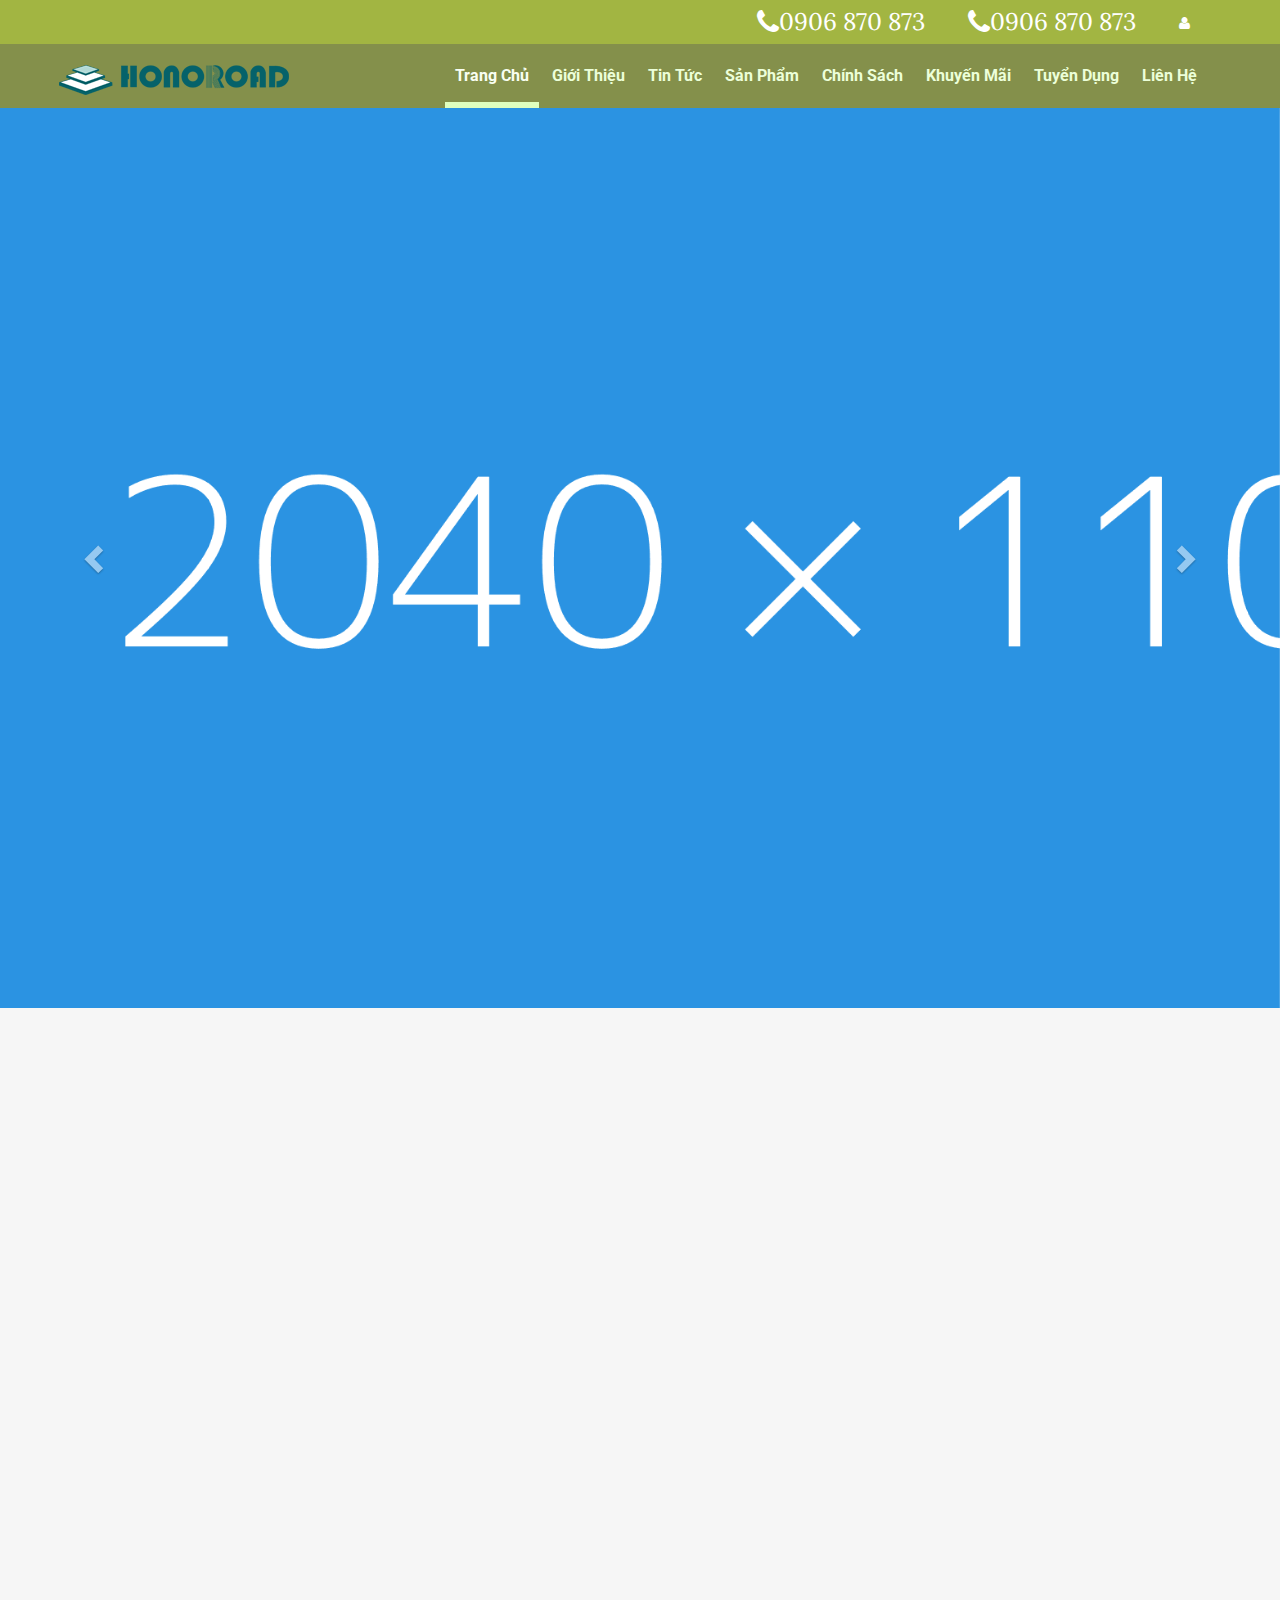
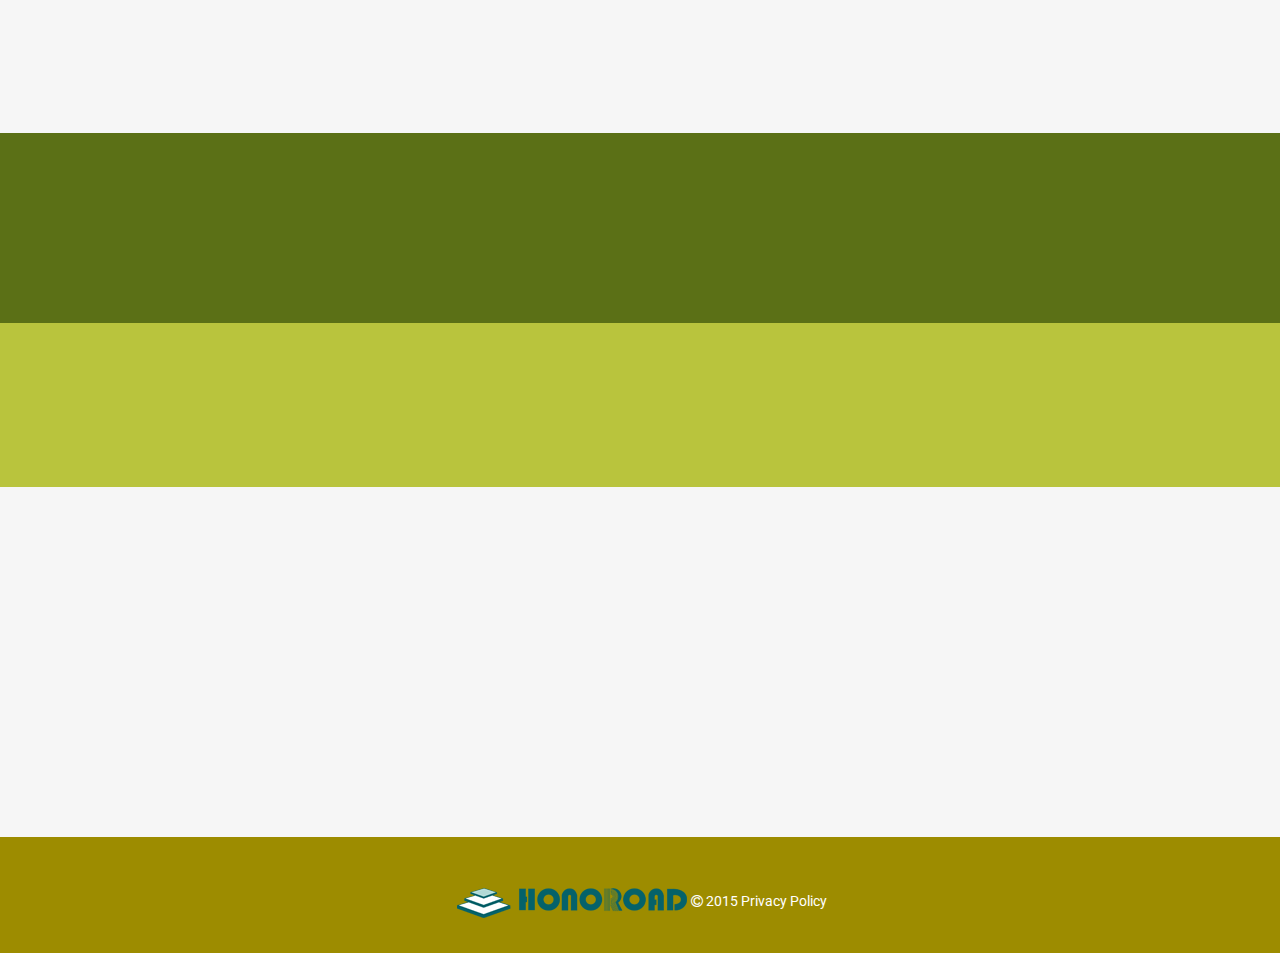
==== commit 67932490: "HTML CSS" ====
--- a/public_html/html/index.html
+++ b/public_html/html/index.html
@@ -126,10 +126,10 @@
                             <li data-slide-to="3" data-target="#myCarousel" class=""></li>
                         </ol>-->
             <div role="listbox" class="carousel-inner">
-                <div class="item active" style="background: url('http://dummyimage.com/2040x1100/4DA2E2/fff') fixed 0 0 / cover;">
+                <div class="item active" style="background: url('images/slide-1-b.png') fixed 0 0 / cover;">
                     <!--<img alt="First slide" src="images/slide-1.png" class="first-slide">-->
                 </div>
-                <div class="item" style="background: url('http://dummyimage.com/2040x1100/2B93E2/fff') fixed 0 0 / cover;">
+                <div class="item" style="background: url('images/slide-2-b.png') fixed 0 0 / cover;">
                     <!--<img alt="Second slide" src="images/slide-2.png" class="second-slide">-->
                 </div>
                 <!--
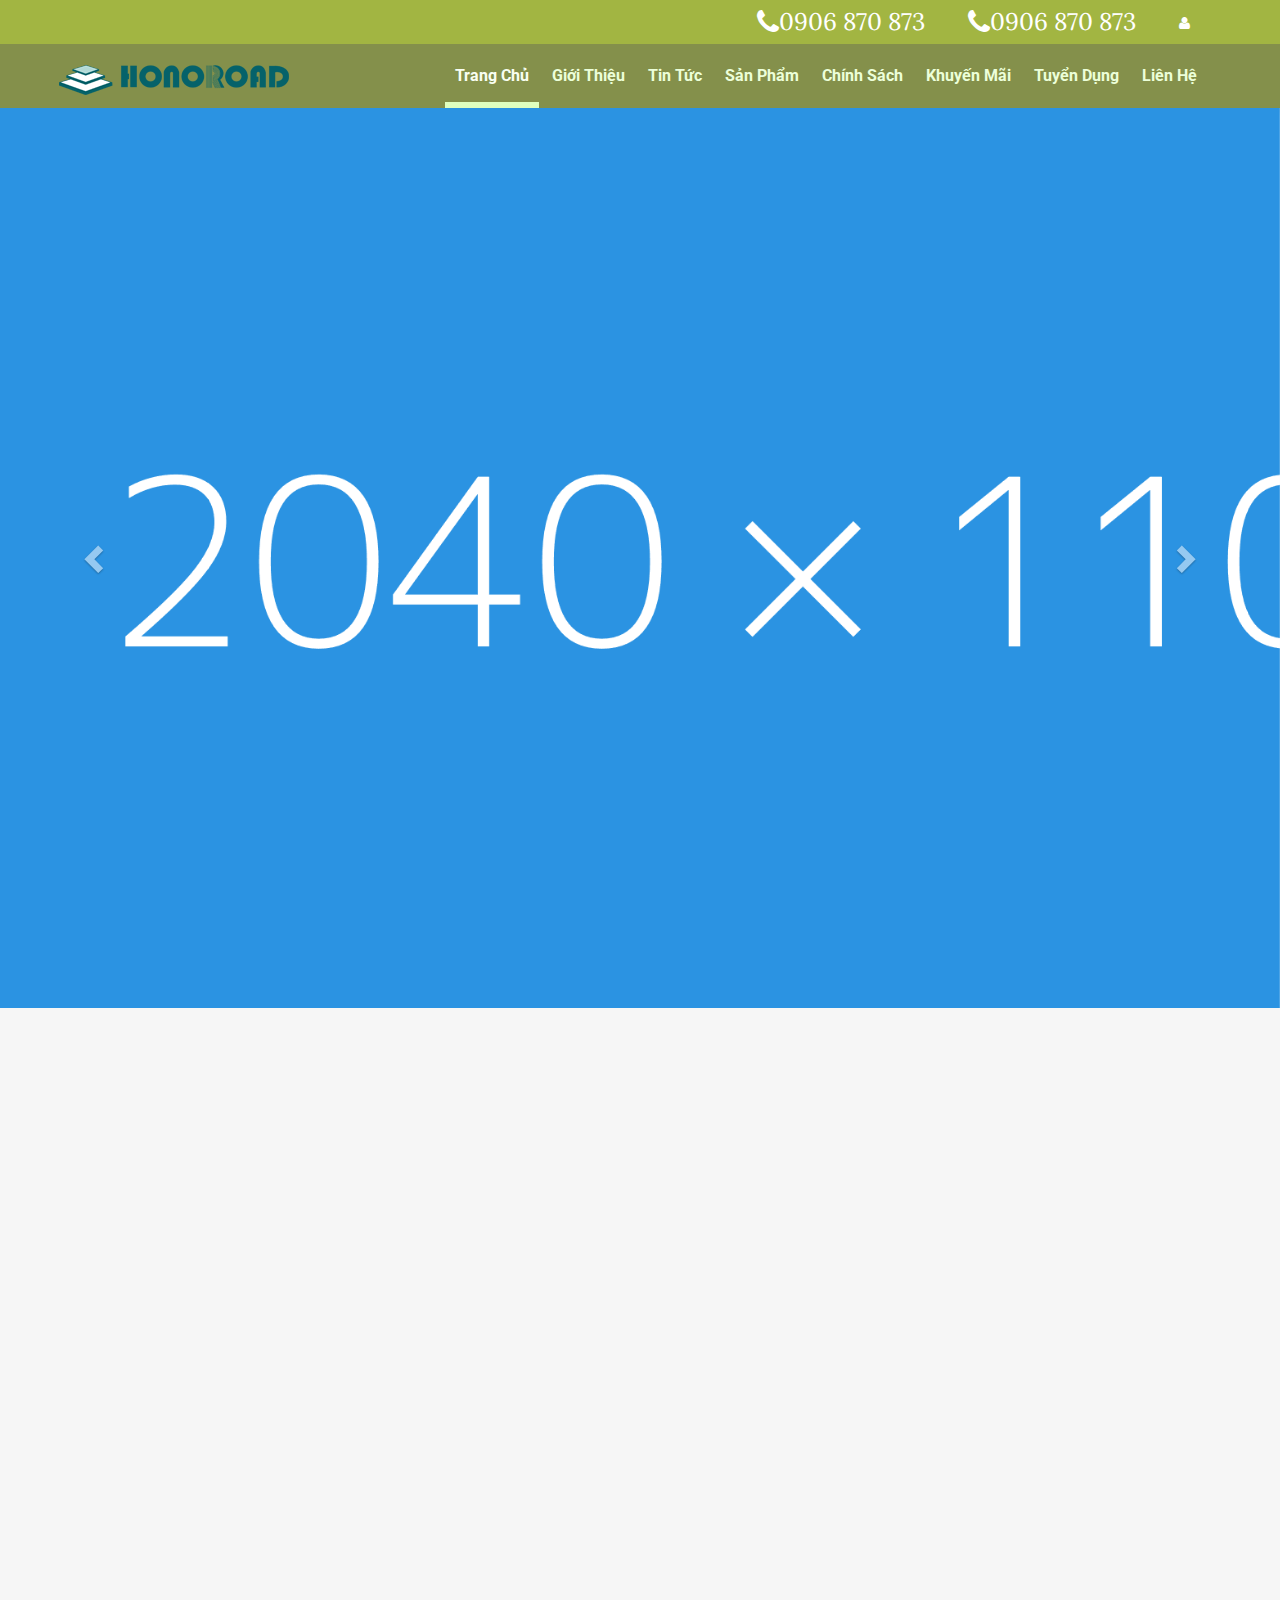
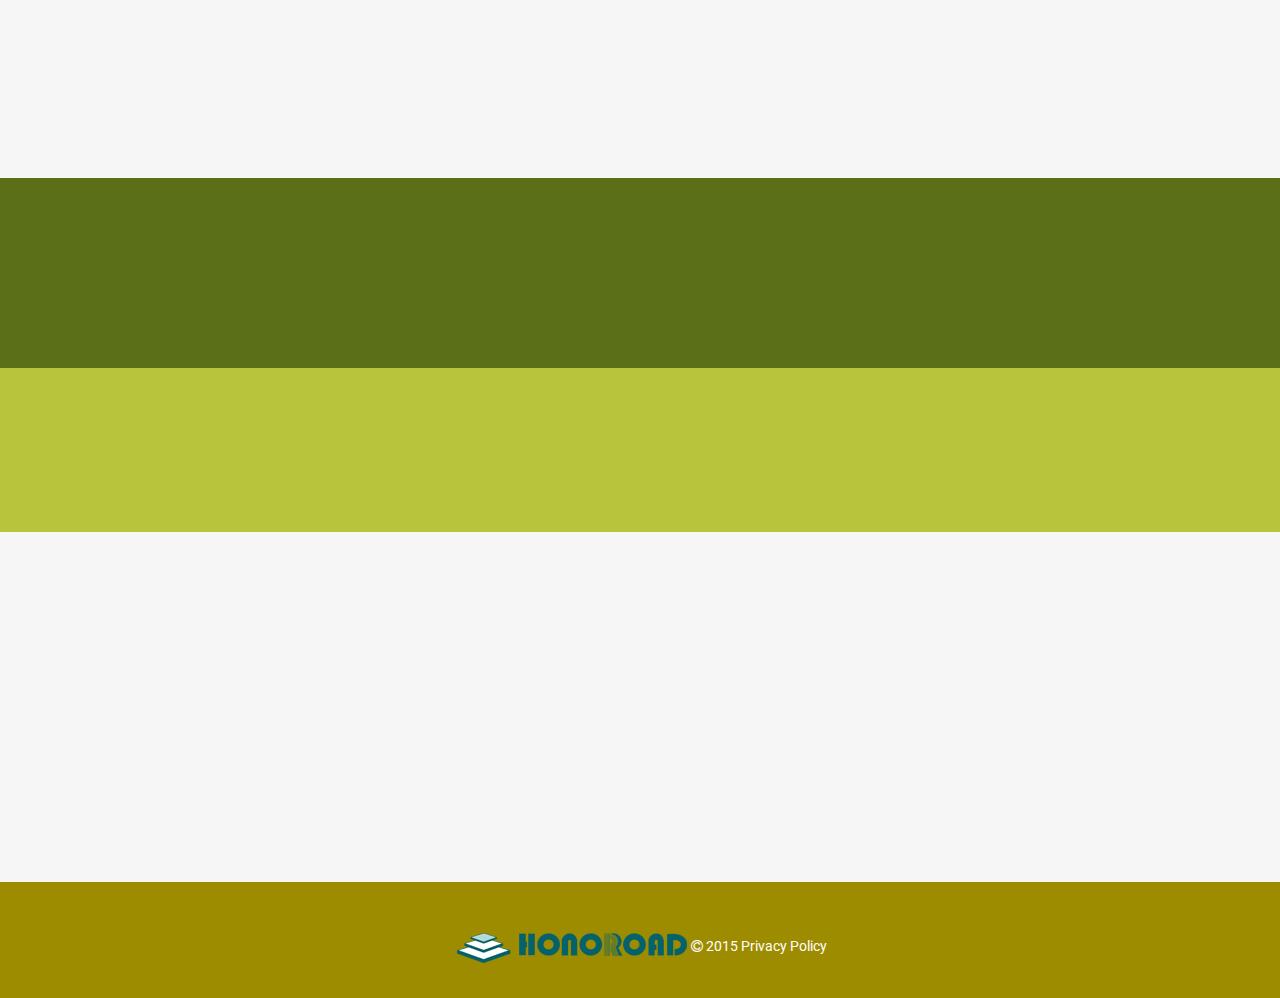
==== commit 17f65c7b: "Top About Us page" ====
--- a/public_html/html/index.html
+++ b/public_html/html/index.html
@@ -97,11 +97,23 @@
                 <!--side-bar-->
                 <ul id="sidr" class="m-sidebar">
                     <li><a class="active" href="#"><span>Trang chủ</span></a></li>
-                    <li><a class="" href="#"><span>Giới thiệu</span></a></li>
-                    <li><a class="" href="#"><span>Tin tức</span></a></li>
-                    <li><a class="" href="#"><span>Sản phẩm</span></a></li>
-                    <li><a class="" href="#"><span>Chính sách</span></a></li>
-                    <li><a class="" href="#"><span>Khuyến mãi</span></a></li>
+                    <li>
+                        <a class="" href="javascript:void(0)"><span>Giới thiệu</span></a>
+                        <ul class="sub-menu-sidr">
+                            <li>
+                                <a href="#"><span>Giới thiệu tập đoàn</span></a>
+                            </li>
+                            <li>
+                                <a href="#"><span>Chính sách</span></a>
+                            </li>
+                            <li>
+                                <a href="#"><span>Khuyến mãi</span></a>
+                            </li>
+                            <li>
+                                <a href="#"><span>Tin tức</span></a>
+                            </li>
+                        </ul>
+                    </li>
                     <li><a class="" href="#"><span>Tuyển dụng</span></a></li>
                     <li><a class="" href="#"><span>Liên hệ</span></a></li>
                     <li class="menu-search">
@@ -186,7 +198,7 @@
         <!-- information -->
         <div class="container information">
             <div class="row">
-                <div class="col-xs-12 col-md-4 wow fadeIn" data-wow-delay="2s">
+                <div class="col-xs-12 col-md-4 wow fadeIn" data-wow-delay="1.5s">
                     <div class="module-info">
                         <header>
                             <h2 class="module-title"><span>Giới thiệu</span></h2>
@@ -198,9 +210,10 @@
                                 </p>
                             </div>
                         </div>
-                    </div>
-                </div>
-                <div class="col-xs-12 col-md-4 wow fadeIn" data-wow-delay="2.5s">
+                        <a href="#" class="btn btn-oil center-block"><i class="fa fa-angle-double-right fa-2x"></i></a>
+                    </div>
+                </div>
+                <div class="col-xs-12 col-md-4 wow fadeIn" data-wow-delay="1.75s">
                     <div class="module-info">
                         <header>
                             <h2 class="module-title"><span>Khuyến mãi</span></h2>
@@ -214,7 +227,7 @@
                         </div>
                     </div>
                 </div>
-                <div class="col-xs-12 col-md-4 wow fadeIn" data-wow-delay="3s">
+                <div class="col-xs-12 col-md-4 wow fadeIn" data-wow-delay="2s">
                     <div class="module-info">
                         <header>
                             <h2 class="module-title"><span>Chính sách</span></h2>
@@ -281,21 +294,21 @@
         <div id="main-bottom" class="margin-top-lg">
             <div class="container">
                 <div class="row">
-                    <div class="col-xs-12 col-md-4 wow fadeInUp" data-wow-delay="3.5s">
+                    <div class="col-xs-12 col-md-4 wow fadeInUp" data-wow-delay="0.5s">
                         <article>
                             <figure>
                                 <img class="img-responsive center-block" src="images/c-logo-1.jpg"/>
                             </figure>
                         </article>
                     </div>
-                    <div class="col-xs-12 col-md-4 wow fadeInUp" data-wow-delay="3.75s">
+                    <div class="col-xs-12 col-md-4 wow fadeInUp" data-wow-delay="0.75s">
                         <article>
                             <figure>
                                 <img class="img-responsive center-block" src="images/c-logo-2.jpg"/>
                             </figure>
                         </article>
                     </div>
-                    <div class="col-xs-12 col-md-4 wow fadeInUp" data-wow-delay="4s">
+                    <div class="col-xs-12 col-md-4 wow fadeInUp" data-wow-delay="1s">
                         <article>
                             <figure>
                                 <img class="img-responsive center-block" src="images/c-logo-3.jpg"/>
--- a/public_html/html/css/style.css
+++ b/public_html/html/css/style.css
@@ -280,7 +280,8 @@
       float: right;
       margin: 0px 0 0;
       padding: 0;
-      list-style-type: none; }
+      list-style-type: none;
+      position: relative; }
       .header nav ul > li {
         display: inline-block;
         /*position: relative;*/
@@ -350,26 +351,36 @@
     transition: all 0.25s ease-out 0s;
     z-index: 9999; }
     .icemegamenu > ul > li.ice-lv1 .ice-cols > ul.icesubmenu.sub-lv1 > li {
-      display: block;
+      display: block !important;
       padding: 5px 1px 5px 3px;
       position: relative; }
 .icemegamenu > ul > li.ice-lv1:hover .ice-cols > ul.icesubmenu.sub-lv1 {
   opacity: 1;
   height: auto;
   width: 100%;
-  transform: translate(-50%, 0px); }
-  .icemegamenu > ul > li.ice-lv1:hover .ice-cols > ul.icesubmenu.sub-lv1 > li a {
-    padding: 0 5px;
-    color: #000;
-    line-height: 1.2em; }
-.icemegamenu > ul > li.ice-lv1:hover .ice-cols > ul.icesubmenu:focus, .icemegamenu > ul > li.ice-lv1:hover .ice-cols > ul.icesubmenu:hover {
+  transform: translate(-50%, 0px);
+  display: inline-block; }
+  .icemegamenu > ul > li.ice-lv1:hover .ice-cols > ul.icesubmenu.sub-lv1 > li {
+    display: inline-block; }
+    .icemegamenu > ul > li.ice-lv1:hover .ice-cols > ul.icesubmenu.sub-lv1 > li a {
+      padding: 0 5px;
+      color: #000;
+      line-height: 1.2em; }
+      .icemegamenu > ul > li.ice-lv1:hover .ice-cols > ul.icesubmenu.sub-lv1 > li a::visited, .icemegamenu > ul > li.ice-lv1:hover .ice-cols > ul.icesubmenu.sub-lv1 > li a::link {
+        display: inline-block !important; }
+.icemegamenu > ul > li.ice-lv1:hover .ice-cols > ul.icesubmenu::focus, .icemegamenu > ul > li.ice-lv1:hover .ice-cols > ul.icesubmenu::hover, .icemegamenu > ul > li.ice-lv1:hover .ice-cols > ul.icemegamenu::visited {
   opacity: 1;
   height: auto;
-  width: 100%; }
-.icemegamenu > ul > li.ice-lv1:hover .ice-cols:hover, .icemegamenu > ul > li.ice-lv1:hover .ice-cols:focus {
+  width: 100%;
+  display: block !important;
+  overflow: visible; }
+  .icemegamenu > ul > li.ice-lv1:hover .ice-cols > ul.icesubmenu::focus > li, .icemegamenu > ul > li.ice-lv1:hover .ice-cols > ul.icesubmenu::hover > li, .icemegamenu > ul > li.ice-lv1:hover .ice-cols > ul.icemegamenu::visited > li {
+    display: inline-block; }
+.icemegamenu > ul > li.ice-lv1:hover .ice-cols:hover, .icemegamenu > ul > li.ice-lv1:hover .ice-cols:focus, .icemegamenu > ul > li.ice-lv1:hover .ice-cols:visited, .icemegamenu > ul > li.ice-lv1:hover .ice-cols:link {
   opacity: 1;
   height: auto;
-  width: 100%; }
+  width: 100%;
+  display: block !important; }
 
 /*------------------- sidebar*/
 ul.m-sidebar {
@@ -422,6 +433,23 @@
       ul.m-sidebar li a span {
         text-align: center;
         display: block; }
+
+.sidr {
+  background: #84904B;
+  box-shadow: none; }
+
+.sidr ul {
+  margin: 0; }
+
+.sidr ul li:hover > a, .sidr ul li:hover > span, .sidr ul li.active > a, .sidr ul li.active > span, .sidr ul li.sidr-class-active > a, .sidr ul li.sidr-class-active > span {
+  box-shadow: none;
+  line-height: 1.5em; }
+
+.sidr ul li:hover, .sidr ul li.active, .sidr ul li.sidr-class-active {
+  border-top: none; }
+
+.sidr ul li {
+  border-top: none; }
 
 /*-------------- carousel*/
 .carousel-control.left {
@@ -649,6 +677,148 @@
         }
     }
 }*/
+.prodcut-detail .thumb-list {
+  display: inline-block;
+  vertical-align: top; }
+  .prodcut-detail .thumb-list ul.touch-list {
+    list-style-type: none;
+    margin: 0;
+    padding: 0; }
+    .prodcut-detail .thumb-list ul.touch-list li {
+      margin-top: 5px;
+      margin-bottom: 5px;
+      border: 1px solid #DFE2DF; }
+      .prodcut-detail .thumb-list ul.touch-list li a {
+        display: block; }
+      .prodcut-detail .thumb-list ul.touch-list li.selected {
+        border: 1px solid #9CA59C; }
+.prodcut-detail .box-prod-info .new-price {
+  color: #F13340; }
+.prodcut-detail .box-prod-info .text {
+  border: 1px solid #DFE2DF;
+  width: 60px;
+  height: 30px;
+  text-align: center;
+  vertical-align: middle; }
+.prodcut-detail .box-prod-info .quan-edit {
+  width: 30px;
+  height: 30px;
+  border: 1px solid #DFE2DF;
+  display: inline-block;
+  text-align: center;
+  vertical-align: middle;
+  padding: 0;
+  line-height: 2em; }
+  .prodcut-detail .box-prod-info .quan-edit i {
+    color: #9CA59C; }
+.prodcut-detail .image-block {
+  border: 1px solid #DFE2DF;
+  display: inline-block;
+  padding: 0;
+  margin: 5px;
+  width: 88%; }
+.prodcut-detail .prod-name {
+  color: #84904B; }
+.prodcut-detail .prod-detail .prod-attr {
+  color: #84904B; }
+.prodcut-detail .prod-img-features a {
+  padding: 5px;
+  position: relative; }
+
+.btn-oil {
+  border: 2px solid #84904B;
+  color: #84904B;
+  background: transparent;
+  -webkit-border-radius: 0;
+  -moz-border-radius: 0;
+  -ms-border-radius: 0;
+  border-radius: 0;
+  -webkit-transition: all 0.2s ease 0s;
+  -moz-transition: all 0.2s ease 0s;
+  transition: all 0.2s ease 0s; }
+
+.btn-add-cart {
+  font-family: FontAwesome;
+  background: transparent none repeat scroll 0 0;
+  border: 1px solid #8cac1b;
+  color: #8cac1b;
+  -webkit-border-radius: 0;
+  -moz-border-radius: 0;
+  -ms-border-radius: 0;
+  border-radius: 0;
+  -webkit-transition: all 0.2s ease 0s;
+  -moz-transition: all 0.2s ease 0s;
+  transition: all 0.2s ease 0s; }
+  .btn-add-cart::before {
+    content: "\f07a";
+    padding-right: 10px; }
+  .btn-add-cart:hover {
+    background: transparent;
+    border: 1px solid #9CA59C; }
+  .btn-add-cart.disabled::before {
+    content: "\f110"; }
+  .btn-add-cart.disabled:hover {
+    cursor: default; }
+  .btn-add-cart.added::before {
+    content: "\f00c"; }
+
+.product-all .prod-cat {
+  border-bottom: 2px solid #9CA59C;
+  padding: 15px;
+  margin-bottom: 35px;
+  font-size: 2em; }
+  .product-all .prod-cat span {
+    color: #84904B; }
+.product-all a {
+  -webkit-transition: all 0.5s ease 0s;
+  -moz-transition: all 0.5s ease 0s;
+  transition: all 0.5s ease 0s; }
+  .product-all a .prod-title {
+    color: #84904B; }
+  .product-all a .prod-title {
+    padding-top: 10px; }
+  .product-all a p {
+    color: #000; }
+  .product-all a:hover {
+    background: #f1f3e7;
+    display: block; }
+    .product-all a:hover p {
+      color: #000; }
+
+.top-about-us .module-container header {
+  border: 1px solid #e9e8e8; }
+  .top-about-us .module-container header .module-title {
+    padding: 15px 15px;
+    margin: 0; }
+    .top-about-us .module-container header .module-title span {
+      text-transform: uppercase; }
+.top-about-us .module-container .module-article {
+  background: #fff;
+  border: 1px solid #e9e8e8;
+  padding: 25px 30px;
+  box-sizing: border-box; }
+.top-about-us .ref-post .module-container {
+  background: #84904B;
+  padding: 40px 20px 40px 30px; }
+  .top-about-us .ref-post .module-container header {
+    border: none; }
+    .top-about-us .ref-post .module-container header .module-title-2 {
+      color: #fff;
+      margin: 0; }
+      .top-about-us .ref-post .module-container header .module-title-2 span {
+        text-transform: uppercase; }
+  .top-about-us .ref-post .module-container .module-article-post ul {
+    margin: 0;
+    padding: 0;
+    list-style: none; }
+    .top-about-us .ref-post .module-container .module-article-post ul li {
+      padding: 5px 0; }
+      .top-about-us .ref-post .module-container .module-article-post ul li a {
+        color: #fff;
+        display: block;
+        font-size: 1.2em;
+        width: 100%; }
+
 /*==========  Non-Mobile First Method  ==========*/
 /* Large Devices, Wide Screens */
 /*==========  Non-Mobile First Method  ==========*/
@@ -672,4 +842,7 @@
         font-family: 'Lora', serif;
         font-size: 16px;
         font-weight: 300;
-        vertical-align: middle; } }
+        vertical-align: middle; }
+
+  .prodcut-detail .image-block {
+    width: 77%; } }
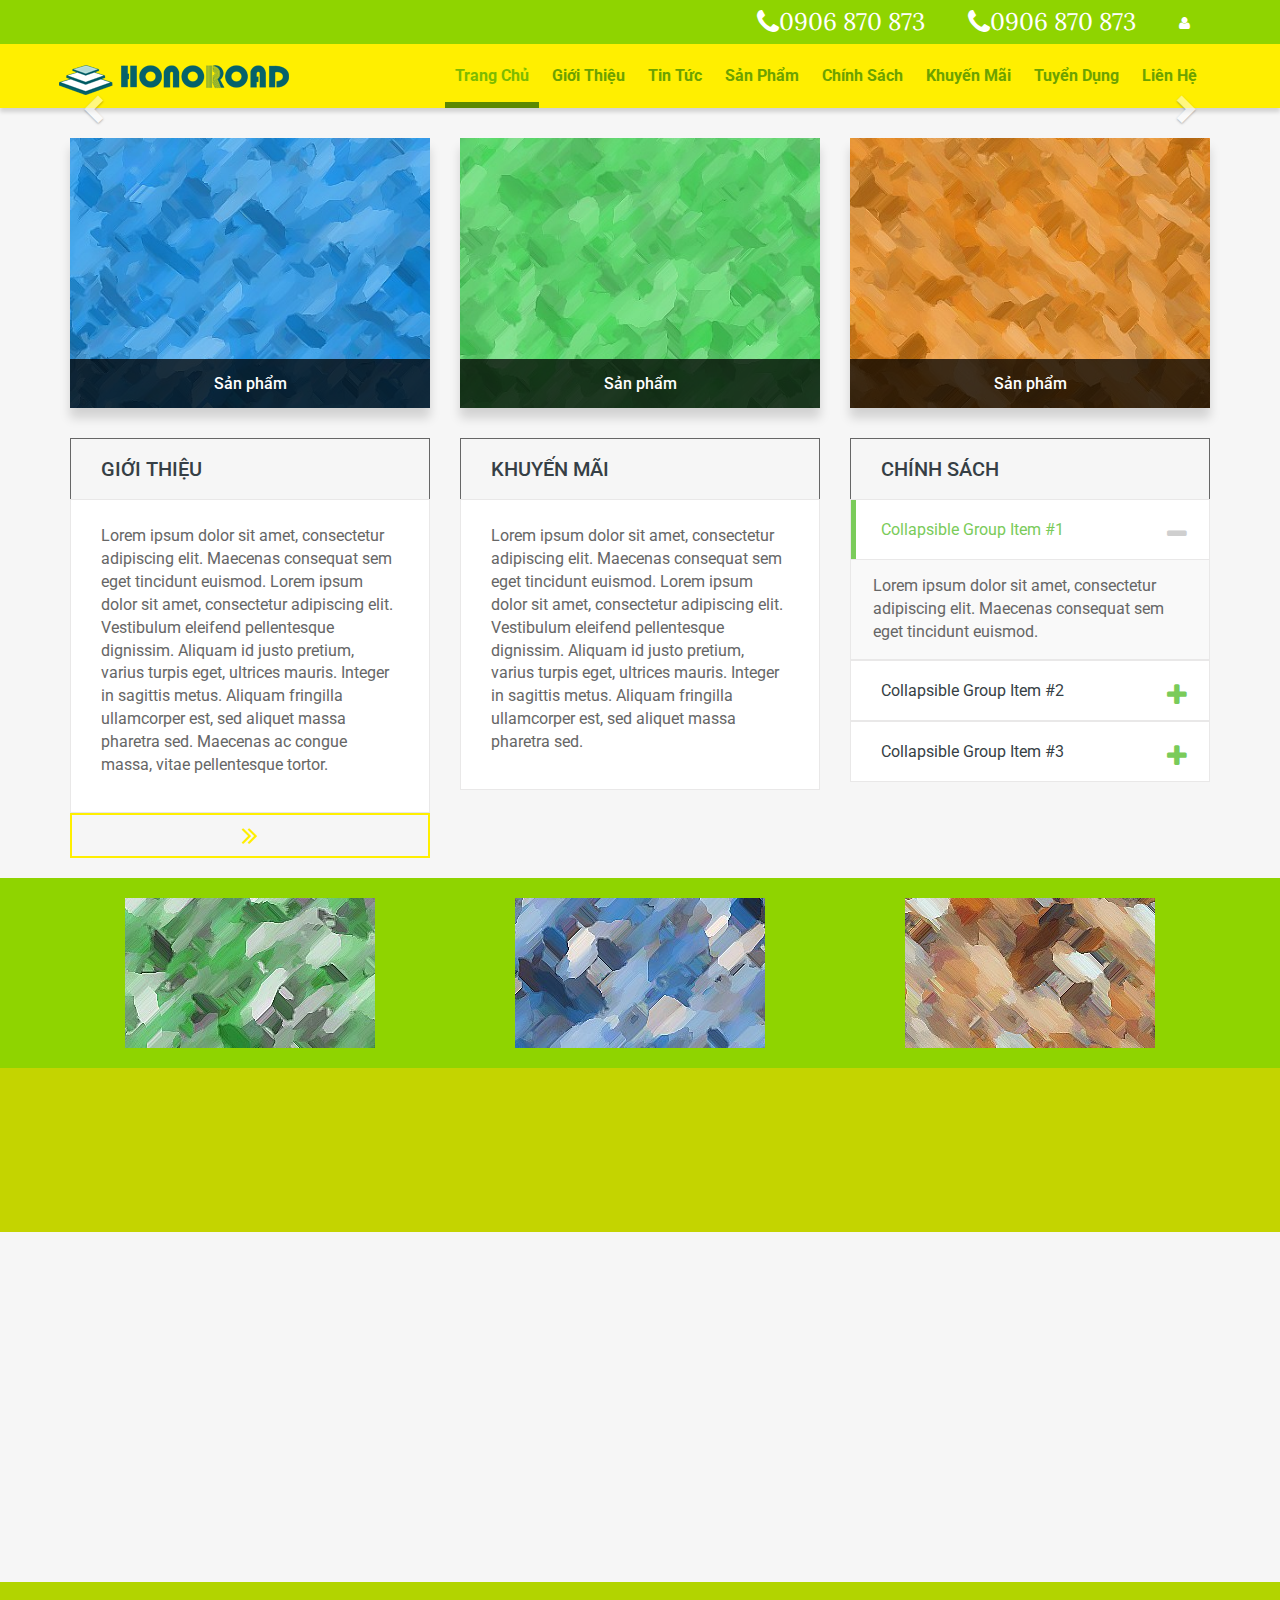
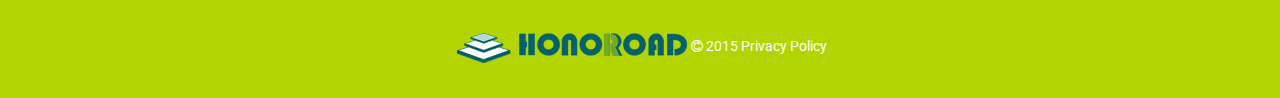
==== commit f295b99a: "plugin login" ====
--- a/public_html/html/index.html
+++ b/public_html/html/index.html
@@ -26,7 +26,7 @@
             <!-- hotline -->
             <header class="hot-top">
                 <div class="container">
-                    <ul class="pull-right nopadding">
+                    <ul class="top-menu pull-right nopadding">
                         <li>
                             <i class="fa fa-phone fa-2x"></i><span class="hotline">0906 870 873</span>
                         </li>
@@ -35,6 +35,9 @@
                         </li>
                         <li>
                             <a class="login-menu" href="javascript:void(0)"><i class="fa fa-user"></i></a>
+                            <ul class="right">
+                                <li><a href="#">Giới thiệu tập đoàn</a></li>
+                            </ul>
                         </li>
                     </ul>
                 </div>
@@ -57,17 +60,15 @@
                                 <img class="img-responsive" src="images/logo.png" alt="Honoroad" />
                             </a>
                         </div>
-                        <div class="navbar-collapse collapse nopadding icemegamenu">
-                            <ul id="icemegamenu">
+                        <div class="navbar-collapse collapse nopadding">
+                            <ul class="top-menu">
                                 <li><a class="nav-title active" href="index.html"><span>Trang chủ</span></a></li>
-                                <li class="ice-lv1">
+                                <li>
                                     <a class="nav-title" href="#"><span>Giới thiệu</span></a>
-                                    <div class="ice-cols">
-                                        <ul class="icesubmenu sub-lv1">
-                                            <li><a href="#">Giới thiệu tập đoàn</a></li>
-                                            <li><a href="#">Tin tức</a></li>
-                                        </ul>
-                                    </div>
+                                    <ul>
+                                        <li><a href="#">Giới thiệu tập đoàn</a></li>
+                                        <li><a href="#">Tin tức</a></li>
+                                    </ul>
                                 </li>
                                 <li><a class="nav-title" href="#"><span>Tin tức</span></a></li>
                                 <li><a class="nav-title" href="#"><span>Sản phẩm</span></a></li>
--- a/public_html/html/css/style.css
+++ b/public_html/html/css/style.css
@@ -22,6 +22,136 @@
 input::-moz-focus-inner {
   border: 0; }
 
+#slider1_container {
+  visibility: hidden;
+  position: relative;
+  margin: 0 auto;
+  top: 0px;
+  left: 0px;
+  width: 2048px;
+  height: 1100px;
+  overflow: hidden; }
+  #slider1_container .box-loading {
+    position: absolute;
+    top: 0px;
+    left: 0px; }
+    #slider1_container .box-loading .box-loading-overlay {
+      filter: alpha(opacity=70);
+      opacity: 0.7;
+      position: absolute;
+      display: block;
+      top: 0px;
+      left: 0px;
+      width: 100%;
+      height: 100%; }
+    #slider1_container .box-loading .box-loading-img {
+      position: absolute;
+      display: block;
+      background: url(../img/loading.gif) no-repeat center center;
+      top: 0px;
+      left: 0px;
+      width: 100%;
+      height: 100%; }
+  #slider1_container .box-slider {
+    cursor: move;
+    position: absolute;
+    left: 0px;
+    top: 0px;
+    width: 2048px;
+    height: 1100px;
+    overflow: hidden; }
+
+/*
+<!--#region Bullet Navigator Skin Begin -->
+<!-- Help: http://www.jssor.com/development/slider-with-bullet-navigator-jquery.html -->
+*/
+/* jssor slider bullet navigator skin 21 css */
+/*
+.jssorb21 div           (normal)
+.jssorb21 div:hover     (normal mouseover)
+.jssorb21 .av           (active)
+.jssorb21 .av:hover     (active mouseover)
+.jssorb21 .dn           (mousedown)
+*/
+.jssorb21 {
+  position: absolute;
+  bottom: 26px;
+  right: 6px; }
+
+.jssorb21 div, .jssorb21 div:hover, .jssorb21 .av {
+  position: absolute;
+  /* size of bullet elment */
+  width: 19px;
+  height: 19px;
+  text-align: center;
+  line-height: 19px;
+  color: white;
+  font-size: 12px;
+  background: url(../img/b21.png) no-repeat;
+  overflow: hidden;
+  cursor: pointer; }
+
+.jssorb21 div {
+  background-position: -5px -5px; }
+
+.jssorb21 div:hover, .jssorb21 .av:hover {
+  background-position: -35px -5px; }
+
+.jssorb21 .av {
+  background-position: -65px -5px; }
+
+.jssorb21 .dn, .jssorb21 .dn:hover {
+  background-position: -95px -5px; }
+
+/*
+<!--#region Arrow Navigator Skin Begin -->
+<!-- Help: http://www.jssor.com/development/slider-with-arrow-navigator-jquery.html -->
+*/
+/* jssor slider arrow navigator skin 21 css */
+/*
+.jssora21l                  (normal)
+.jssora21r                  (normal)
+.jssora21l:hover            (normal mouseover)
+.jssora21r:hover            (normal mouseover)
+.jssora21l.jssora21ldn      (mousedown)
+.jssora21r.jssora21rdn      (mousedown)
+*/
+.jssora21l {
+  top: 123px;
+  left: 8px; }
+
+.jssora21r {
+  top: 123px;
+  right: 8px; }
+
+.jssora21l, .jssora21r {
+  display: block;
+  position: absolute;
+  /* size of arrow element */
+  width: 55px;
+  height: 55px;
+  cursor: pointer;
+  background: url(../img/a21.png) center center no-repeat;
+  overflow: hidden; }
+
+.jssora21l {
+  background-position: -3px -33px; }
+
+.jssora21r {
+  background-position: -63px -33px; }
+
+.jssora21l:hover {
+  background-position: -123px -33px; }
+
+.jssora21r:hover {
+  background-position: -183px -33px; }
+
+.jssora21l.jssora21ldn {
+  background-position: -243px -33px; }
+
+.jssora21r.jssora21rdn {
+  background-position: -303px -33px; }
+
 /*==========  Mobile First Method  ==========*/
 /* Custom, iPhone Retina */
 @media only screen and (min-width: 320px) {
@@ -72,8 +202,35 @@
 @media only screen and (min-width: 1200px) {
   .product .row div.prod-block:nth-child(2) {
     margin: 0; } }
+.nopadding-left {
+  padding-left: 0; }
+
+.nomargin-left {
+  margin-left: 0; }
+
+.nopadding-right {
+  padding-right: 0; }
+
+.nomargin-right {
+  margin-right: 0; }
+
+.nopadding-top {
+  padding-top: 0; }
+
+.nomargin-top {
+  margin-top: 0; }
+
+.nopadding-bottom {
+  padding-bottom: 0; }
+
+.nomargin-bottom {
+  margin-bottom: 0; }
+
 .nopadding {
   padding: 0; }
+
+.nomargin {
+  margin: 0; }
 
 body {
   /*family: 'Open Sans', sans-serif;*/
@@ -93,6 +250,9 @@
 h2 {
   font-size: 20.02px; }
 
+.inline-block {
+  display: inline-block; }
+
 .margin-top-xs {
   margin-top: 0.5rem; }
 
@@ -222,7 +382,7 @@
 /*----------------------------------------------------------------------------*/
 .hot-top {
   /*background: $hot-top-bg url('../images/bg/grid.png');*/
-  background: #A2B542;
+  background: #8fd400;
   color: #fff; }
   .hot-top ul {
     list-style-type: none;
@@ -255,15 +415,15 @@
   padding-top: 40px; }
 
 .header {
-  background: #84904B; }
+  background: #ffef00; }
   .header #logo #menu-toggle .navbar-toggle {
-    border: 1px solid #DFFFBF; }
+    border: 1px solid #5b8800; }
     .header #logo #menu-toggle .navbar-toggle:hover {
-      background-color: #DFFFBF; }
+      background-color: #5b8800; }
       .header #logo #menu-toggle .navbar-toggle:hover .icon-bar {
-        background-color: #200040; }
+        background-color: #a477ff; }
     .header #logo #menu-toggle .navbar-toggle .icon-bar {
-      background-color: #DFFFBF; }
+      background-color: #5b8800; }
   .header #logo .navbar-brand {
     padding: 0; }
   .header nav {
@@ -271,7 +431,7 @@
     padding-right: 0; }
     .header nav.navbar-oil {
       margin-bottom: 0;
-      background-color: #84904B;
+      background-color: #ffef00;
       border: none;
       box-shadow: 0 4px 4px 0 rgba(0, 0, 0, 0.15);
       border-radius: 0; }
@@ -281,26 +441,27 @@
       margin: 0px 0 0;
       padding: 0;
       list-style-type: none;
-      position: relative; }
-      .header nav ul > li {
+      position: relative;
+      z-index: 5; }
+      .header nav ul li {
         display: inline-block;
         /*position: relative;*/
         line-height: 24px; }
-        .header nav ul > li a {
+        .header nav ul li a {
           -webkit-transition: all 0.3s ease 0s;
           -moz-transition: all 0.3s ease 0s;
           transition: all 0.3s ease 0s;
           /*background: $menu-bg;*/
           font-weight: 700;
-          color: #ecffd9;
+          color: #6ca200;
           font-size: 16px;
           display: block;
           padding: 20px 10px; }
-          .header nav ul > li a:before {
+          .header nav ul li a:before {
             -webkit-transition: all 0.3s ease 0s;
             -moz-transition: all 0.3s ease 0s;
             transition: all 0.3s ease 0s;
-            background: #DFFFBF;
+            background: #5b8800;
             bottom: 0;
             content: "";
             display: block;
@@ -309,78 +470,54 @@
             position: absolute;
             right: 0;
             width: 0; }
-          .header nav ul > li a:hover {
+          .header nav ul li a:hover {
             text-decoration: none;
-            color: #DFFFBF; }
-          .header nav ul > li a.active:before, .header nav ul > li a:hover:before {
+            color: #5b8800; }
+          .header nav ul li a.active:before, .header nav ul li a:hover:before {
             -webkit-transition: all 0.3s ease 0s;
             -moz-transition: all 0.3s ease 0s;
             transition: all 0.3s ease 0s;
             width: 100%; }
-          .header nav ul > li a.active {
-            color: #f9fff2; }
-          .header nav ul > li a.nav-title {
+          .header nav ul li a.active {
+            color: #7dbb00; }
+          .header nav ul li a.nav-title {
             display: block;
             position: relative;
             text-transform: capitalize;
-            z-index: 1; }
-          .header nav ul > li a span {
+            z-index: 5; }
+          .header nav ul li a span {
             text-align: center;
             display: block; }
 
-.icemegamenu > ul > li.ice-lv1 .ice-cols {
-  height: auto;
-  width: 200px;
-  max-width: 100%;
-  position: absolute; }
-  .icemegamenu > ul > li.ice-lv1 .ice-cols > ul.icesubmenu {
-    background: #ffffff none repeat scroll 0 0;
-    border: medium none;
-    box-shadow: 10px 10px 10px 0 rgba(0, 0, 0, 0.15);
-    height: 0;
-    left: 50%;
-    margin: 0;
-    opacity: 0;
-    overflow: hidden;
-    pointer-events: none;
-    position: absolute;
-    text-align: left;
-    text-transform: capitalize;
-    top: 100%;
-    transform: translate(-50%, 30px);
-    transition: all 0.25s ease-out 0s;
-    z-index: 9999; }
-    .icemegamenu > ul > li.ice-lv1 .ice-cols > ul.icesubmenu.sub-lv1 > li {
-      display: block !important;
-      padding: 5px 1px 5px 3px;
-      position: relative; }
-.icemegamenu > ul > li.ice-lv1:hover .ice-cols > ul.icesubmenu.sub-lv1 {
-  opacity: 1;
-  height: auto;
-  width: 100%;
-  transform: translate(-50%, 0px);
-  display: inline-block; }
-  .icemegamenu > ul > li.ice-lv1:hover .ice-cols > ul.icesubmenu.sub-lv1 > li {
-    display: inline-block; }
-    .icemegamenu > ul > li.ice-lv1:hover .ice-cols > ul.icesubmenu.sub-lv1 > li a {
-      padding: 0 5px;
-      color: #000;
+ul.top-menu {
+  position: relative;
+  z-index: 100; }
+  ul.top-menu li {
+    position: relative; }
+    ul.top-menu li ul {
+      -webkit-transition: all 0.3s ease 0s;
+      -moz-transition: all 0.3s ease 0s;
+      transition: all 0.3s ease 0s;
+      background: #fff;
+      border: medium none;
+      box-shadow: 10px 10px 10px 0 rgba(0, 0, 0, 0.15);
+      position: absolute;
+      opacity: 0; }
+      ul.top-menu li ul.right {
+        right: 0;
+        padding: 0; }
+      ul.top-menu li ul li {
+        float: none; }
+      ul.top-menu li ul a {
+        text-transform: capitalize;
+        white-space: nowrap; }
+        ul.top-menu li ul a:before {
+          height: 0; }
+  ul.top-menu li:hover ul {
+    opacity: 1; }
+    ul.top-menu li:hover ul a {
+      padding: 5px 10px;
       line-height: 1.2em; }
-      .icemegamenu > ul > li.ice-lv1:hover .ice-cols > ul.icesubmenu.sub-lv1 > li a::visited, .icemegamenu > ul > li.ice-lv1:hover .ice-cols > ul.icesubmenu.sub-lv1 > li a::link {
-        display: inline-block !important; }
-.icemegamenu > ul > li.ice-lv1:hover .ice-cols > ul.icesubmenu::focus, .icemegamenu > ul > li.ice-lv1:hover .ice-cols > ul.icesubmenu::hover, .icemegamenu > ul > li.ice-lv1:hover .ice-cols > ul.icemegamenu::visited {
-  opacity: 1;
-  height: auto;
-  width: 100%;
-  display: block !important;
-  overflow: visible; }
-  .icemegamenu > ul > li.ice-lv1:hover .ice-cols > ul.icesubmenu::focus > li, .icemegamenu > ul > li.ice-lv1:hover .ice-cols > ul.icesubmenu::hover > li, .icemegamenu > ul > li.ice-lv1:hover .ice-cols > ul.icemegamenu::visited > li {
-    display: inline-block; }
-.icemegamenu > ul > li.ice-lv1:hover .ice-cols:hover, .icemegamenu > ul > li.ice-lv1:hover .ice-cols:focus, .icemegamenu > ul > li.ice-lv1:hover .ice-cols:visited, .icemegamenu > ul > li.ice-lv1:hover .ice-cols:link {
-  opacity: 1;
-  height: auto;
-  width: 100%;
-  display: block !important; }
 
 /*------------------- sidebar*/
 ul.m-sidebar {
@@ -396,9 +533,9 @@
       -webkit-transition: all 0.3s ease 0s;
       -moz-transition: all 0.3s ease 0s;
       transition: all 0.3s ease 0s;
-      background: #84904B;
+      background: #ffef00;
       font-weight: 700;
-      color: #ecffd9;
+      color: #6ca200;
       font-size: 16px;
       display: block;
       padding: 20px 10px; }
@@ -406,7 +543,7 @@
         -webkit-transition: all 0.3s ease 0s;
         -moz-transition: all 0.3s ease 0s;
         transition: all 0.3s ease 0s;
-        background: #DFFFBF;
+        background: #5b8800;
         bottom: 0;
         content: "";
         display: block;
@@ -417,14 +554,14 @@
         width: 0; }
       ul.m-sidebar li a:hover {
         text-decoration: none;
-        color: #DFFFBF; }
+        color: #5b8800; }
       ul.m-sidebar li a.active:before, ul.m-sidebar li a:hover:before {
         -webkit-transition: all 0.3s ease 0s;
         -moz-transition: all 0.3s ease 0s;
         transition: all 0.3s ease 0s;
         width: 100%; }
       ul.m-sidebar li a.active {
-        color: #f9fff2; }
+        color: #7dbb00; }
       ul.m-sidebar li a.nav-title {
         display: block;
         position: relative;
@@ -435,7 +572,7 @@
         display: block; }
 
 .sidr {
-  background: #84904B;
+  background: #ffef00;
   box-shadow: none; }
 
 .sidr ul {
@@ -573,14 +710,14 @@
         margin: 0; }
 
 #main-bottom {
-  background: #5B7016;
+  background: #8fd400;
   padding: 20px 0; }
 
 #bottom {
-  background: #B9C43D;
+  background: #c4d400;
   padding: 20px 0; }
   #bottom article .item-content i {
-    color: #c7d064; }
+    color: #ecff08; }
   #bottom article .item-content h2 {
     display: inline-block;
     padding-left: 10px; }
@@ -604,7 +741,7 @@
     pointer-events: none; }
 
 #footer-wrapper {
-  background: #9D8C00; }
+  background: #b2d400; }
   #footer-wrapper .copyright {
     text-align: center;
     color: #fff; }
@@ -635,48 +772,15 @@
     -webkit-transition: all 0.3s ease 0s;
     -moz-transition: all 0.3s ease 0s;
     transition: all 0.3s ease 0s;
-    color: rgba(162, 181, 66, 0.9); }
+    color: rgba(143, 212, 0, 0.9); }
     #back-top a:hover {
-      color: #A2B542; }
+      color: #8fd400; }
 
 .login-menu {
   color: #fff; }
-
-/*ul{
-    &.icesubMenu{
-        background: #ffffff none repeat scroll 0 0;
-        border: medium none;
-        box-shadow: 10px 10px 10px 0 rgba(0, 0, 0, 0.15);
-        height: 0;
-        left: 50%;
-        margin: 0;
-        opacity: 0;
-        overflow: hidden;
-        pointer-events: none;
-        position: absolute;
-        text-align: left;
-        text-transform: capitalize;
-        top: 100%;
-        transform: translate(-50%, 30px);
-        transition: all 0.25s ease-out 0s;
-        z-index: 9999;
-        &.sub-level-1{
-            left: auto;
-            right: 20px;
-            transform: translate(0px, 30px);
-            &::before{
-                border-color: transparent transparent #777777;
-                border-style: solid;
-                border-width: 0 0 20px 20px;
-                height: 0;
-                left: auto;
-                right: 0;
-                transform: translate(0px, 0px);
-                width: 0;
-            }
-        }
-    }
-}*/
+  .login-menu:hover {
+    color: #fff; }
+
 .prodcut-detail .thumb-list {
   display: inline-block;
   vertical-align: top; }
@@ -718,16 +822,16 @@
   margin: 5px;
   width: 88%; }
 .prodcut-detail .prod-name {
-  color: #84904B; }
+  color: #5b8800; }
 .prodcut-detail .prod-detail .prod-attr {
-  color: #84904B; }
+  color: #5b8800; }
 .prodcut-detail .prod-img-features a {
   padding: 5px;
   position: relative; }
 
 .btn-oil {
-  border: 2px solid #84904B;
-  color: #84904B;
+  border: 2px solid #ffef00;
+  color: #ffef00;
   background: transparent;
   -webkit-border-radius: 0;
   -moz-border-radius: 0;
@@ -735,7 +839,8 @@
   border-radius: 0;
   -webkit-transition: all 0.2s ease 0s;
   -moz-transition: all 0.2s ease 0s;
-  transition: all 0.2s ease 0s; }
+  transition: all 0.2s ease 0s;
+  outline: 0; }
 
 .btn-add-cart {
   font-family: FontAwesome;
@@ -768,19 +873,19 @@
   margin-bottom: 35px;
   font-size: 2em; }
   .product-all .prod-cat span {
-    color: #84904B; }
+    color: #ffef00; }
 .product-all a {
   -webkit-transition: all 0.5s ease 0s;
   -moz-transition: all 0.5s ease 0s;
   transition: all 0.5s ease 0s; }
   .product-all a .prod-title {
-    color: #84904B; }
+    color: #ffef00; }
   .product-all a .prod-title {
     padding-top: 10px; }
   .product-all a p {
     color: #000; }
   .product-all a:hover {
-    background: #f1f3e7;
+    background: white;
     display: block; }
     .product-all a:hover p {
       color: #000; }
@@ -798,7 +903,7 @@
   padding: 25px 30px;
   box-sizing: border-box; }
 .top-about-us .ref-post .module-container {
-  background: #84904B;
+  background: #ffef00;
   padding: 40px 20px 40px 30px; }
   .top-about-us .ref-post .module-container header {
     border: none; }
@@ -819,6 +924,31 @@
         font-size: 1.2em;
         width: 100%; }
 
+.contact-info .contact-info-form {
+  width: 60%;
+  margin: 0 auto; }
+  .contact-info .contact-info-form .form-group {
+    position: relative; }
+    .contact-info .contact-info-form .form-group input[type="text"], .contact-info .contact-info-form .form-group textarea {
+      -webkit-border-radius: 0;
+      -moz-border-radius: 0;
+      -ms-border-radius: 0;
+      border-radius: 0; }
+    .contact-info .contact-info-form .form-group .error {
+      border-color: #ff0033; }
+    .contact-info .contact-info-form .form-group label {
+      display: inherit; }
+      .contact-info .contact-info-form .form-group label span {
+        position: absolute;
+        right: 5px;
+        top: 5px;
+        font-size: 1.2em;
+        color: #ff0033; }
+    .contact-info .contact-info-form .form-group #re_name-error span, .contact-info .contact-info-form .form-group #re_phone-error span {
+      right: 20px; }
+    .contact-info .contact-info-form .form-group #re_content-error span {
+      top: 55px; }
+
 /*==========  Non-Mobile First Method  ==========*/
 /* Large Devices, Wide Screens */
 /*==========  Non-Mobile First Method  ==========*/
@@ -830,6 +960,11 @@
 /*==========  Non-Mobile First Method  ==========*/
 /* Custom, iPhone Retina */
 @media only screen and (max-width: 320px) {
+  .header #logo .navbar-brand {
+    /*padding: 0;*/ }
+    .header #logo .navbar-brand img {
+      width: 80%; }
+
   .hot-top ul {
     margin-bottom: 0; }
     .hot-top ul li {
@@ -845,4 +980,12 @@
         vertical-align: middle; }
 
   .prodcut-detail .image-block {
-    width: 77%; } }
+    width: 77%; }
+
+  .contact-info .contact-info-form {
+    width: 100%;
+    margin: 0 auto; }
+    .contact-info .contact-info-form .nopadding-left {
+      padding-right: 0; }
+    .contact-info .contact-info-form .nopadding-right {
+      padding-left: 0; } }
